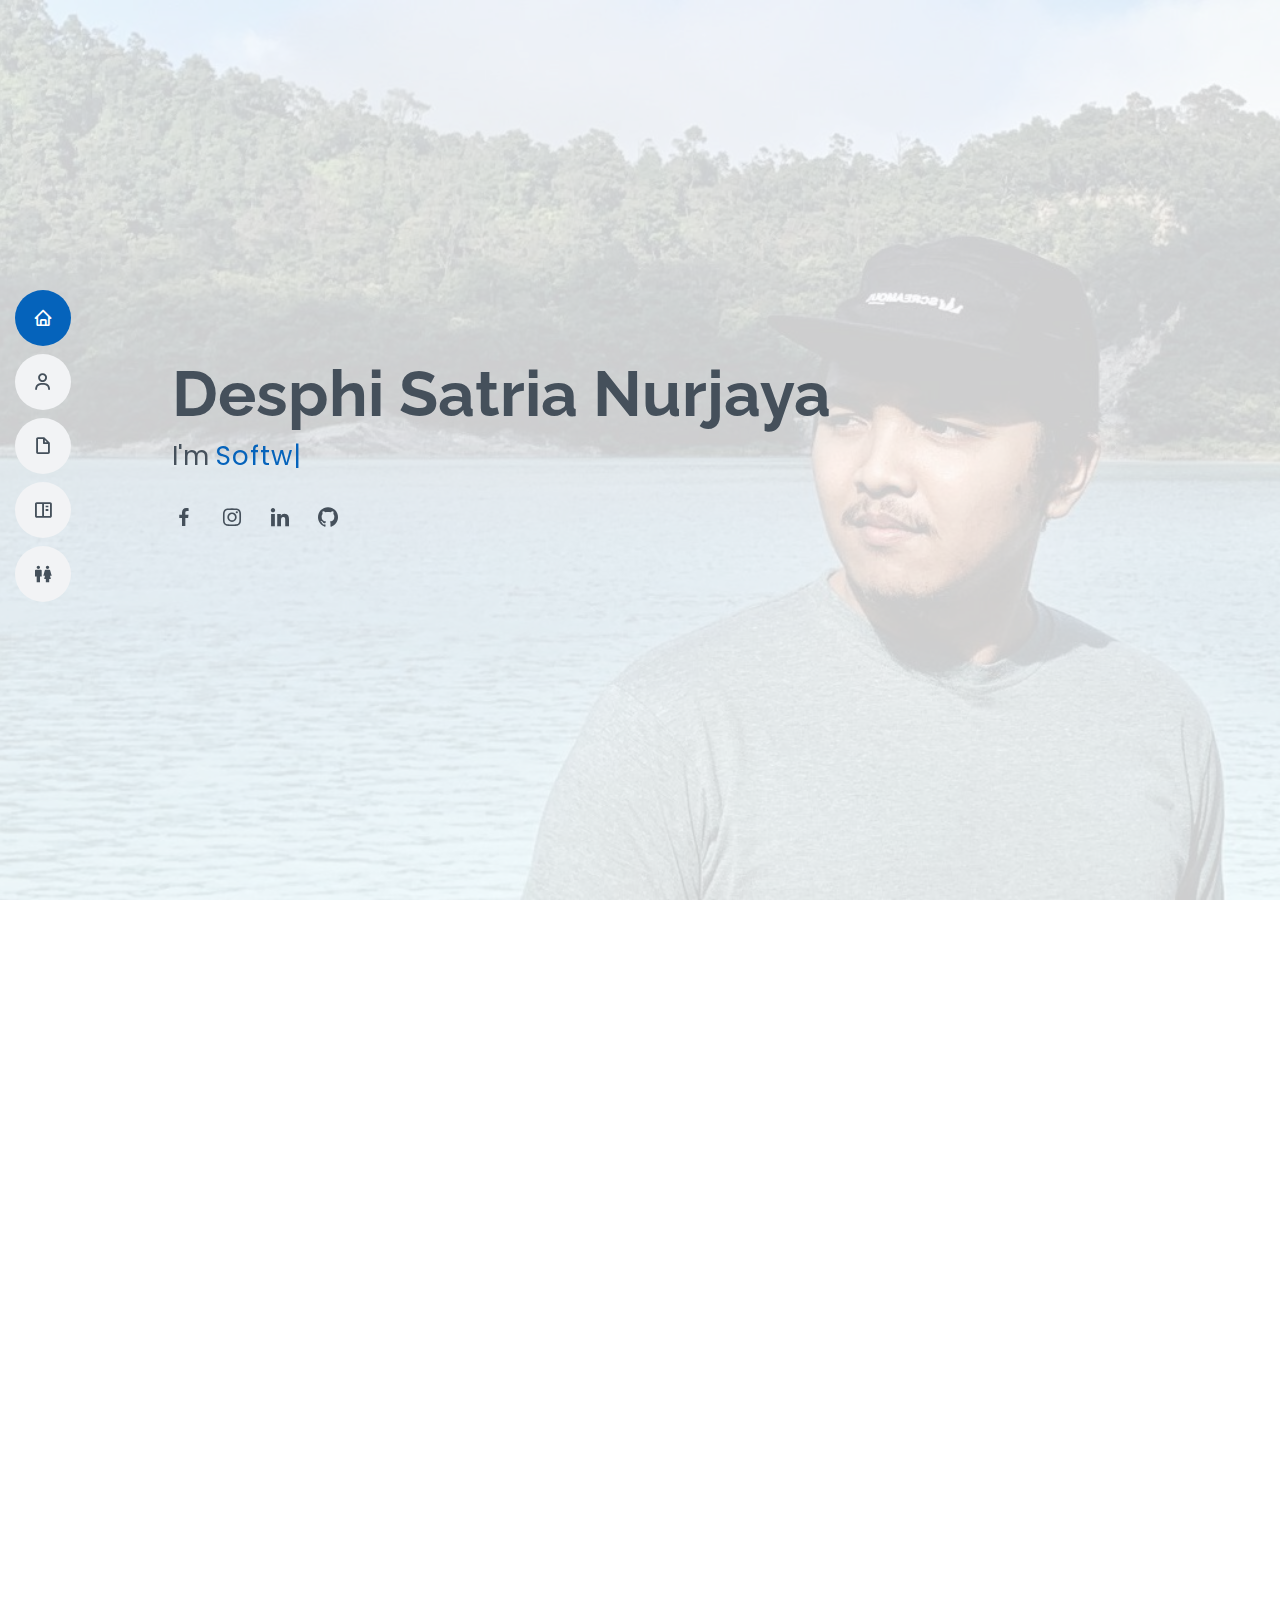
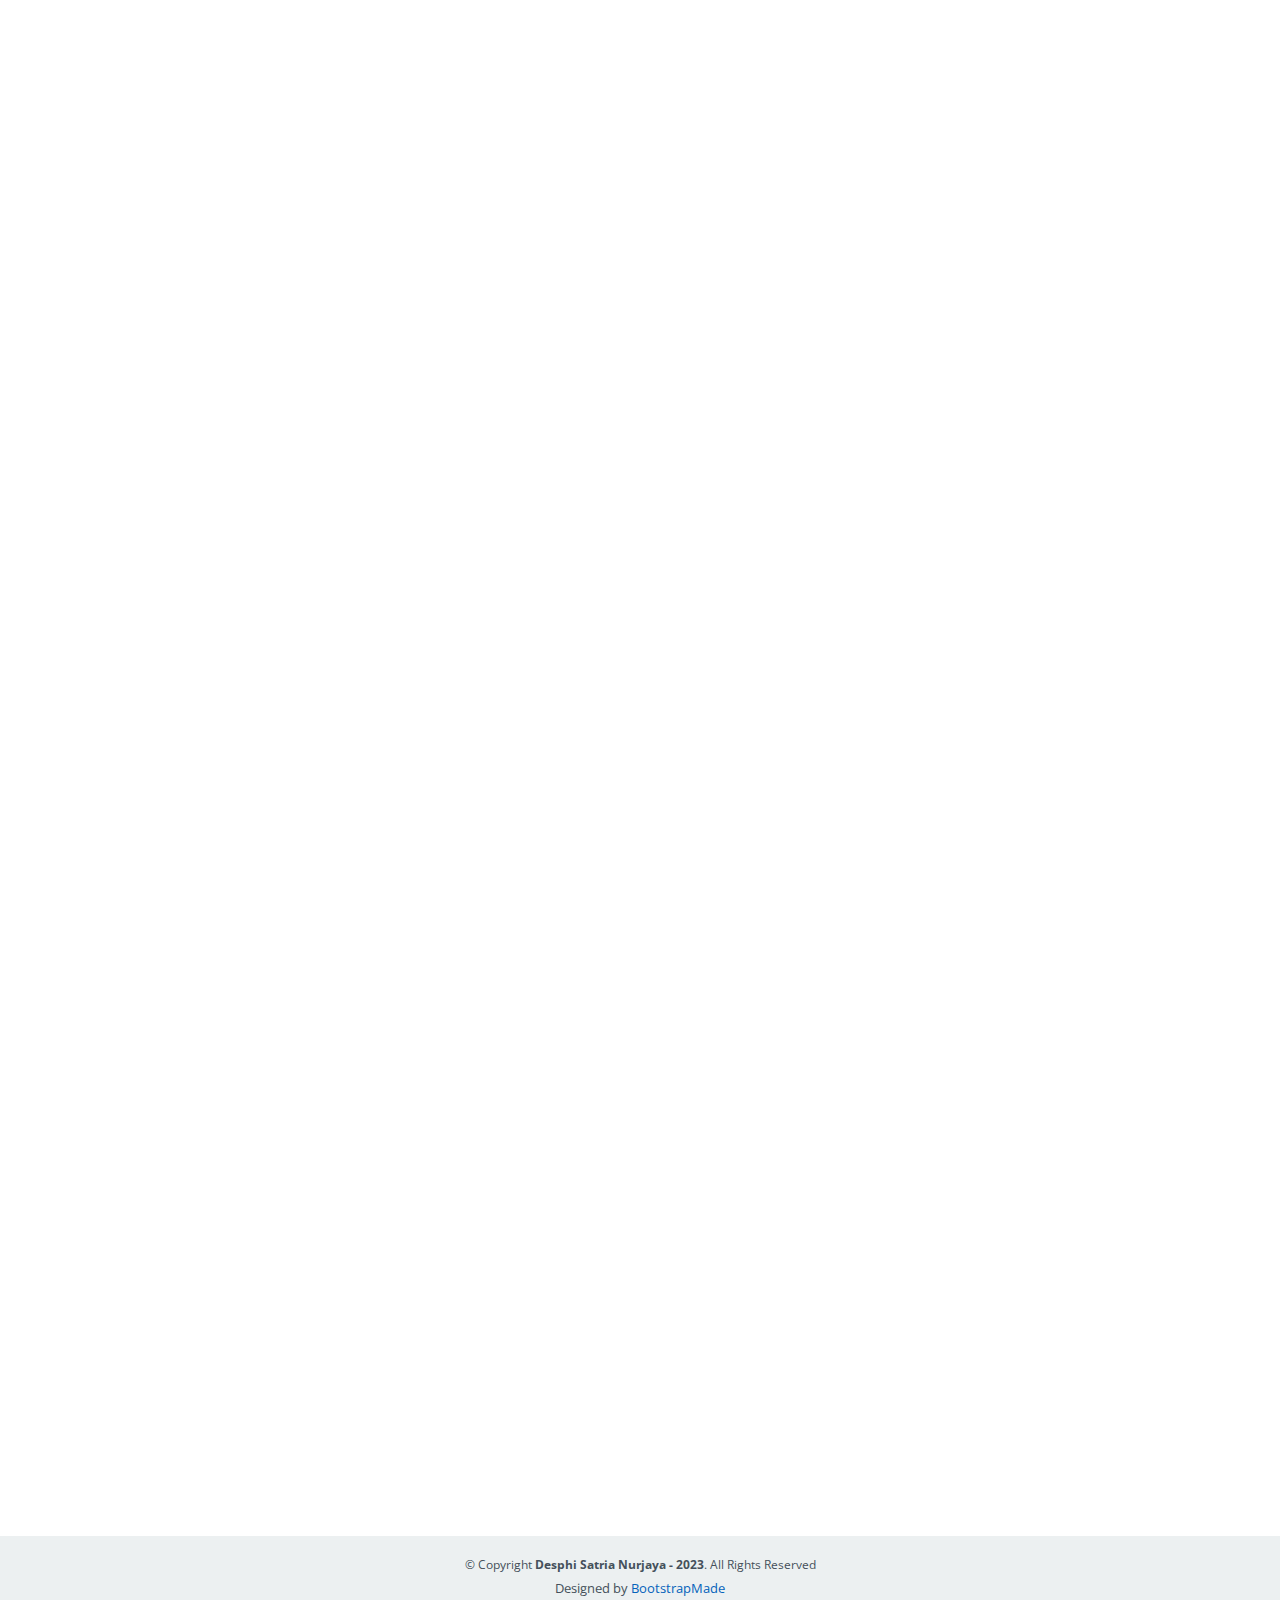
==== index.html @ 5996ecf5 "update portfolio" ====
<!DOCTYPE html>
<html lang="en">

<head>
  <meta charset="utf-8">
  <meta content="width=device-width, initial-scale=1.0" name="viewport">

  <title>Desphi's Resume & Portfolio</title>
  <meta content="" name="description">
  <meta content="" name="keywords">

  <!-- Favicons -->
  <link href="assets/img/favicon.png" rel="icon">
  <link href="assets/img/apple-touch-icon.png" rel="apple-touch-icon">

  <!-- Google Fonts -->
  <link href="https://fonts.googleapis.com/css?family=Open+Sans:300,300i,400,400i,600,600i,700,700i|Raleway:300,300i,400,400i,500,500i,600,600i,700,700i|Poppins:300,300i,400,400i,500,500i,600,600i,700,700i" rel="stylesheet">

  <!-- Vendor CSS Files -->
  <link href="assets/vendor/aos/aos.css" rel="stylesheet">
  <link href="assets/vendor/bootstrap/css/bootstrap.min.css" rel="stylesheet">
  <link href="assets/vendor/bootstrap-icons/bootstrap-icons.css" rel="stylesheet">
  <link href="assets/vendor/boxicons/css/boxicons.min.css" rel="stylesheet">
  <link href="assets/vendor/glightbox/css/glightbox.min.css" rel="stylesheet">
  <link href="assets/vendor/swiper/swiper-bundle.min.css" rel="stylesheet">

  <!-- Template Main CSS File -->
  <link href="assets/css/style.css" rel="stylesheet">

  <!-- =======================================================
  * Template Name: MyResume - v4.8.1
  * Template URL: https://bootstrapmade.com/free-html-bootstrap-template-my-resume/
  * Author: BootstrapMade.com
  * License: https://bootstrapmade.com/license/
  ======================================================== -->
</head>

<body>

  <!-- ======= Mobile nav toggle button ======= -->
  <!-- <button type="button" class="mobile-nav-toggle d-xl-none"><i class="bi bi-list mobile-nav-toggle"></i></button> -->
  <i class="bi bi-list mobile-nav-toggle d-xl-none"></i>
  <!-- ======= Header ======= -->
  <header id="header" class="d-flex flex-column justify-content-center">

    <nav id="navbar" class="navbar nav-menu">
      <ul>
        <li><a href="#hero" class="nav-link scrollto active"><i class="bx bx-home"></i> <span>Home</span></a></li>
        <li><a href="#about" class="nav-link scrollto"><i class="bx bx-user"></i> <span>About</span></a></li>
        <li><a href="#resume" class="nav-link scrollto"><i class="bx bx-file-blank"></i> <span>Resume</span></a></li>
        <li><a href="#portfolio" class="nav-link scrollto"><i class="bx bx-book-content"></i> <span>Portfolio</span></a></li>
        <li><a href="#testimonials" class="nav-link scrollto"><i class="bx bx-male-female"></i> <span>Recommendations</span></a></li>
      </ul>
    </nav><!-- .nav-menu -->

  </header><!-- End Header -->

  <!-- ======= Hero Section ======= -->
  <section id="hero" class="d-flex flex-column justify-content-center">
    <div class="container" data-aos="zoom-in" data-aos-delay="100">
      <h1>Desphi Satria Nurjaya</h1>
      <p>I'm <span class="typed" data-typed-items="Software Quality Assurance Engineer"></span></p>
      <div class="social-links">
        <a href="https://www.facebook.com/despi.satria/" class="facebook" target="_blank"><i class="bx bxl-facebook"></i></a>
        <a href="https://www.instagram.com/despisatria/" class="instagram" target="_blank"><i class="bx bxl-instagram"></i></a>
        <a href="https://www.linkedin.com/in/despisatria/" class="linkedin" target="_blank"><i class="bx bxl-linkedin"></i></a>
        <a href="https://www.github.com/despisatria/" class="github" target="_blank"><i class="bx bxl-github"></i></a>
      </div>
    </div>
  </section><!-- End Hero -->

  <main id="main">

    <!-- ======= About Section ======= -->
    <section id="about" class="about contact">
      <div class="container" data-aos="fade-up">
        <div class="section-title">
          <h2>About</h2>
        </div>

        <div class="row">
          <div class="col-lg-2">
            <img src="assets/img/profile-img.jpg" class="img-fluid" alt="">
          </div>
          <div class="col-lg-10 pt-4 pt-lg-0 content">
            <p>
              My 4+ years as a Software Quality Assurance Engineer in the Information Technology industry have equipped me with deep expertise in manual and automated testing across mobile (Android & iOS) and web platforms. 
              I also have expertise in API and Performance testing, and includes executing all relevant testing methodologies, such as SIT, UAT, smoke, sanity, and regression testing. 
              <br><br>  
              Adaptable and communicative, build rapport easily, and own tasks with initiative. Driven by continuous learning and a passion about Information and Technology, I'm always exploring new tech, especially in Software Quality Assurance, to deliver innovative solutions that improve efficiency and quality.
            </p>
              <!-- <div class="col-lg-3">
                <i class="bx bx-calendar"></i> 
                <h4>Born :</h4>
                <strong>Bandung, December 8 1996</strong>
              </div>
              <div class="col-lg-3">
                <i class="bx bx-map-pin"></i> <strong>MH.ABD.Rochman, Babakan Ciparay, Bandung</strong>
              </div>
              <div class="col-lg-3">
                <i class="bx bx-phone"></i> <strong>+62 838 2105 6935</strong>
              </div>
              <div class="col-lg-3">
                <i class="bx bx-envelope"></i> <strong>despi.satria@gmail.com</strong>
              </div> -->
            </div>
          </div>
          <div class="row">
            <div class="col-lg-3">
              <!-- <div class="info">
                <div class="email">
                  <i class="bi bi-calendar3"></i>
                  <h4>Birthday :</h4>
                  <p>8 December 1996</p>
                </div>
              </div> -->
            </div>
            <!-- <div class="col-lg-3">
              <div class="info">
                <div class="email">
                  <i class="bi bi-geo-alt"></i>
                  <h4>Address :</h4>
                  <p>Jl. MH.ABD.Rochman, Babakan Ciparay, Bandung 40225</p>
                </div>
              </div>
            </div> -->
            <div class="col-lg-3">
              <div class="info">
                <div class="phone">
                  <i class="bi bi-phone"></i>
                  <h4>Phone :</h4>
                  <a href="tel:6283821056935"><p>+62 838 2105 6935</p></a>
                </div>
              </div>
            </div>
            <div class="col-lg-3">
              <div class="info">
                <div class="phone">
                  <i class="bi bi-envelope"></i>
                  <h4>Email :</h4>
                  <a href="mailto: despi.satria@gmail.com"><p>despi.satria@gmail.com</p></a>
                </div>
              </div>
            </div>
        </div>
        

      </div>
    </section><!-- End About Section -->

    <!-- ======= Skills Section ======= -->
    <section id="facts" class="facts">
      <div class="container" data-aos="fade-up">

        <div class="section-title">
          <h2>Skills</h2>
          
        </div>

        <div class="row">
          <h4 class="text-center" style="color: #0563bb;">Industry knowledge :</h4>
          <div class="col-lg-5 offset-lg-1">
            <ul><h5>
              <li>Manual and Automation Testing</li>
              <li>API Testing</li>
              <li>Performance Testing</li>
              <li>SIT and UAT</li>
              <li>Smoke, Sanity, and Regression Testing</li>
              <li>Test Scenario</li>
            </ul></h5>
          </div>
          <div class="col-lg-4 offset-lg-1">
            <ul><h5>
              <li>Bug Tracking and Reporting</li>
              <li>Software Testing Life Cycle</li>
              <li>Agile Development</li>
              <li>Scrum Development</li>
              <li>User Experience</li>
            </ul></h5>
          </div>
        </div>
        <div class="row">
          <h4 class="text-center" style="color: #0563bb; margin-top: 50px;">Tools, Technology, and Programming :</h4>
          <div class="col-lg-4 offset-lg-1">
            <ul><h5>
              <li>Katalon Studio</li>
              <li>Appium</li>
              <li>Selenium</li>
              <li>Cypress</li>
              <li>Charles Proxy</li>
            </ul></h5>
          </div>
          <div class="col-lg-3">
            <ul><h5>
              <li>GIT</li>
              <li>Jira</li>
              <li>Trello</li>
              <li>CODA</li>
              <li>HTML & CSS</li>
            </ul></h5>
          </div>
          <div class="col-lg-3 offset-lg-1">
            <ul><h5>
              <li>Java</li>
              <li>Groovy</li>
              <li>Javascript</li>
              <li>Python</li>
            </ul></h5>
          </div>
        </div>

      </div>
    </section><!-- End Skills Section -->

    <!-- ======= Resume Section ======= -->
    <section id="resume" class="resume">
      <div class="container" data-aos="fade-up">

        <div class="section-title">
          <h2>Resume</h2>
        </div>

        <div class="row">
          <div class="col-lg-6">
            <h3 class="resume-title">Professional Experience</h3>
            <div class="resume-item">
              <h4>Software Quality Assurance Engineer</h4>
              <p><em>Telkom Indonesia - (Fulltime)</em></p>
              <h5>September 2021 - December 2023</h5>
              <p><em>
                Assigned at Agree Tribe especially at Agree Field Assistant, Agree Mart, and Agree Ecosystem as a QA Engineer. 
                Agree is the digital product of Telkom Indonesia that connects all stakeholders that have a role in the Agriculture sectors, including Agriculture, Fisheries, and Farms, into the digital ecosystem integrated through a digital platform.
              </em></p>
              <ul>
                <li>Working in Agile/Scrum development process.</li>
                <li>Working with Product Team, reviewing requirements based on Design, understanding the specifications from design, and providing feedback.</li>
                <li>Create detailed, comprehensive, and well-structured test scenario using Spreadsheet and CODA.</li>
                <li>Design, develop and execute automation scripts using Katalon Studio.</li>
                <li>Perform API testing using Postman.</li>
                <li>Perform Load Testing using JMeter.</li>
                <li>Identify, record, document thoroughly, and track bugs using Jira.</li>
                <li>Perform thorough regression testing when bugs are resolved and also perform sanity test or smoke test after released to production.</li>
                <li>Working with a cross-functional team, if there are reports of bugs from users, also help them demo the apps to users.</li>
              </ul>
            </div>
            <div class="resume-item">
              <h4>Software Quality Assurance Engineer</h4>
              <p><em>Finansialku - (Fulltime)</em></p>
              <h5>January 2020 - September 2021</h5>
              <p><em>
                Finansialku is a financial application that helps in managing and making financial planning, so that you can control your finances and achieve your financial goals.
              </em></p>
              <ul>
                <li>Developing software testing life cycle in Finansialku.</li>
                <li>Review requirements based on UI Design, understand the specifications from design and provide feedback.</li>
                <li>Analyze the flow of new features to identify system requirements with UI/UX team.</li>
                <li>Create, update, and maintain Test Scenarios based on requirements to ensure reliable product delivery through Spreadsheet.</li>
                <li>Perform regression test when bugs are resolved, and also perform sanity test or smoke test after released to production.</li>
                <li>Design, develop, and execute automation scripts using Katalon Studio on Android and Website platforms.</li>
                <li>Perform API Testing using Postman.</li>
                <li>Identify, record, document, and track bugs through CODA and Gitlab.</li>
                <li>Working with a cross-functional team, if there are reports of bugs from users.</li>
                <li>Technical Support for users. Assist and receive feedback from users about problems using the app or bug reports from them.</li>
              </ul>
            </div>
            <div class="resume-item">
              <h4>Software Quality Assurance Tester</h4>
              <p><em>Variable Indonesia - (Parttime)</em></p>
              <h5>March 2019 - January 2020</h5>
              <p><em>
                Based on Dicicilaja.com project by Adira Dicicilaja.com is a multipurpose financing application. Serving financing transactions with attractive service products from trusted partners from all over Indonesia.
              </em></p>
              <ul>
                <li>Create, update, and maintain Test Scenarios using Spreadsheet.</li>
                <li>Testing the Application (Android and Website platform).</li>
                <li>Look for bugs/errors in the Application and document it using Spreadsheet.</li>
                <li>Project Manager Assistant and Freelance Manager.</li>
              </ul>
            </div>
          </div>  
          <div class="col-lg-6">
            <h3 class="resume-title">Education</h3>
            <div class="resume-item">
              <h4>Computer Science Education (S.Pd.)</h4>
              <p><em>Universitas Pendidikan Indonesia (gpa: 3.66)</em></p>
              <h5>2015 - 2019</h5>
            </div>
            <div class="resume-item">
              <h4>Computer and Network Engineering</h4>
              <p><em>SMKN 4 Bandung</em></p>
              <h5>2012 - 2015</h5>
            </div>
            <h3 class="resume-title">Personal Projects</h3>
            <div class="resume-item">
              <h4>Software Quality Assurance Mentor</h4>
              <p><em>Eduwork</em></p>
              <h5>March 2022 - Present</h5>
              <p><em>
                Eduwork is an e-learning platform that helps students get jobs by being mentored by experienced industry mentors.
              </em></p>
              <p>Teaching and mentoring 11 students to become confident Software Quality Assurance professionals through impactful teaching and hands-on practice in manual testing, automated testing, API testing, and performance testing.</p>
            </div>
            <div class="resume-item">
              <h4>Software Quality Assurance Tester</h4>
              <p><em>The Bro Project</em></p>
              <h5>July 2022 - December 2022</h5>
              <p><em>Bro App is a private digital wallet service that can only be used by employees of a specific company.</em></p>
              <p>Manual Testing for <b>Android and iOS platforms</b>. Starting from creating a Test Scenario for testing the application and look for bugs/errors in the application and document it. Also perform API Testing.</p>
              <hr>
              <p><em>HCIS Project</em></p>
              <h5>July 2022 - September 2022</h5>
              <p><em>HCIS (Human Cappital Information System) is an integrated application to support the implementation of Human Capital Divisioin alignment in the organization/company.</em></p>
              <p>Manual Testing for <b>Website platforms</b>. Starting from creating a Test Scenario for testing the application and look for bugs/errors in the application and document it. Also perform API Testing.</p>
              <hr>
              <p><em>Flona Project</em></p>
              <h5>January 2022 - March 2022</h5>
              <p><em>Flona is ecommerce for fauna (Houseplant)</em></p>
              <p>Manual Testing for <b>Website platforms</b>. Starting from creating a Test Scenario for testing the application and look for bugs/errors in the application and document it. Also perform API Testing.</p>
              <hr>
              <p><em>My First Step BJB Project</em></p>
              <h5>November 2020 - January 2021</h5>
              <p><em>My First Step BJB is an application used by newcomers to make it easier to live and understand the work environment and culture during the probation period.</em></p>
              <p>Manual Testing for <b>Android, iOS, and Website platforms</b>. Starting from creating a Test Scenario for testing the application and look for bugs/errors in the application and document it. Also perform API Testing.</p>
              <hr>
              <p><em>Daikin EStore Project</em></p>
              <h5>March 2020 - August 2020</h5>
              <p><em>Daikin EStore is an application that provides easy access for Daikin Dealers and Service Partners</em></p>
              <p>Manual Testing for <b>Android and Website platforms</b>. Starting from creating a Test Scenario for testing the application and look for bugs/errors in the application and document it.</p>
            </div>
          </div>
        </div>

      </div>
    </section><!-- End Resume Section -->

    <!-- ======= Portfolio Section ======= -->
    <section id="portfolio" class="portfolio section-bg">
      <div class="container" data-aos="fade-up">

        <div class="section-title">
          <h2>Portfolio</h2>
          <p><em>
            <h3><a href="https://drive.google.com/file/d/1BSJR8DB2kBSY8unfFCp19pFWzvKOG997/view?usp=sharing" target="_blank">Click here</a> to view portfolio details</h3>
          </em></p>
         
        </div>

        <div class="row">
          <div class="col-lg-12 d-flex justify-content-center" data-aos="fade-up" data-aos-delay="100">
            <ul id="portfolio-flters">
              <li data-filter="*" class="filter-active">All</li>
              <li data-filter=".filter-agreemart">Agree Mart</li>
              <li data-filter=".filter-agreee-cosystem">Agree Ecosystem</li>
              <li data-filter=".filter-agree-fieldassistant">Agree Field Assistant</li>
              <li data-filter=".filter-mfs-bjb">MFS BJB</li>
              <li data-filter=".filter-daikin-accessories">Daikin Accessories</li>
              <li data-filter=".filter-finansialku">Finansialku.com</li>
              <li data-filter=".filter-dicicilaja">Dicicilaja.com</li>
            </ul>
          </div>
        </div>

        <div class="row portfolio-container" data-aos="fade-up" data-aos-delay="200">

          <div class="col-lg-4 col-md-6 portfolio-item filter-agreemart">
            <div class="portfolio-wrap">
              <img src="assets/img/portfolio/agreemart.jpg" class="img-fluid" alt="">
              <div class="portfolio-info">
                <h4>Agree Mart</h4>
                <p>Mobile App</p>
                <div class="portfolio-links">
                  <a href="assets/img/portfolio/agreemart.jpg" data-gallery="portfolioGallery" class="portfolio-lightbox" title="Agree Mart"><i class="bx bx-plus"></i></a>
                  <a href="details-agreemart.html" class="portfolio-details-lightbox" data-glightbox="type: external" title="Portfolio Details"><i class="bx bx-link"></i></a>
                </div>
              </div>
            </div>
          </div>

          <div class="col-lg-4 col-md-6 portfolio-item filter-agreee-cosystem">
            <div class="portfolio-wrap">
              <img src="assets/img/portfolio/agree-ecosystem.jpg" class="img-fluid" alt="">
              <div class="portfolio-info">
                <h4>Agree Ecosystem</h4>
                <p>Mobile App</p>
                <div class="portfolio-links">
                  <a href="assets/img/portfolio/agree-ecosystem.jpg" data-gallery="portfolioGallery" class="portfolio-lightbox" title="Agree Ecosystem"><i class="bx bx-plus"></i></a>
                  <a href="details-agree-ecosystem.html" class="portfolio-details-lightbox" data-glightbox="type: external" title="Portfolio Details"><i class="bx bx-link"></i></a>
                </div>
              </div>
            </div>
          </div>

          <div class="col-lg-4 col-md-6 portfolio-item filter-agree-fieldassistant">
            <div class="portfolio-wrap">
              <img src="assets/img/portfolio/agree-fieldassistant.jpg" class="img-fluid" alt="">
              <div class="portfolio-info">
                <h4>Agree Field Assistant</h4>
                <p>Mobile App</p>
                <div class="portfolio-links">
                  <a href="assets/img/portfolio/agree-fieldassistant.jpg" data-gallery="portfolioGallery" class="portfolio-lightbox" title="Agree Field Assistant"><i class="bx bx-plus"></i></a>
                  <a href="details-agree-fieldassistant.html" class="portfolio-details-lightbox" data-glightbox="type: external" title="Portfolio Details"><i class="bx bx-link"></i></a>
                </div>
              </div>
            </div>
          </div>

          <div class="col-lg-4 col-md-6 portfolio-item filter-mfs-bjb">
            <div class="portfolio-wrap">
              <img src="assets/img/portfolio/mfs-bjb.jpg" class="img-fluid" alt="">
              <div class="portfolio-info">
                <h4>MFS BJB</h4>
                <p>Mobile App</p>
                <div class="portfolio-links">
                  <a href="assets/img/portfolio/mfs-bjb.jpg" data-gallery="portfolioGallery" class="portfolio-lightbox" title="MFS BJB Mobile"><i class="bx bx-plus"></i></a>
                  <a href="details-mfs-bjb.html" class="portfolio-details-lightbox" data-glightbox="type: external" title="Portfolio Details"><i class="bx bx-link"></i></a>
                </div>
              </div>
            </div>
          </div>

          <div class="col-lg-4 col-md-6 portfolio-item filter-mfs-bjb">
            <div class="portfolio-wrap">
              <img src="assets/img/portfolio/mfs-bjb-web.jpg" class="img-fluid" alt="">
              <div class="portfolio-info">
                <h4>MFS BJB</h4>
                <p>Website App</p>
                <div class="portfolio-links">
                  <a href="assets/img/portfolio/mfs-bjb-web.jpg" data-gallery="portfolioGallery" class="portfolio-lightbox" title="MFS BJB Website"><i class="bx bx-plus"></i></a>
                  <a href="details-mfs-bjb.html" class="portfolio-details-lightbox" data-glightbox="type: external" title="Portfolio Details"><i class="bx bx-link"></i></a>
                </div>
              </div>
            </div>
          </div>

          <div class="col-lg-4 col-md-6 portfolio-item filter-daikin-accessories">
            <div class="portfolio-wrap">
              <img src="assets/img/portfolio/daikin.jpg" class="img-fluid" alt="">
              <div class="portfolio-info">
                <h4>Daikin Accessories</h4>
                <p>Mobile App</p>
                <div class="portfolio-links">
                  <a href="assets/img/portfolio/daikin.jpg" data-gallery="portfolioGallery" class="portfolio-lightbox" title="Daikin Accessories Mobile"><i class="bx bx-plus"></i></a>
                  <a href="details-daikin.html" class="portfolio-details-lightbox" data-glightbox="type: external" title="Portfolio Details"><i class="bx bx-link"></i></a>
                </div>
              </div>
            </div>
          </div>

          <div class="col-lg-4 col-md-6 portfolio-item filter-daikin-accessories">
            <div class="portfolio-wrap">
              <img src="assets/img/portfolio/daikin-web.jpg" class="img-fluid" alt="">
              <div class="portfolio-info">
                <h4>Daikin Accessories</h4>
                <p>Website App</p>
                <div class="portfolio-links">
                  <a href="assets/img/portfolio/daikin-web.jpg" data-gallery="portfolioGallery" class="portfolio-lightbox" title="Daikin Accessories Website"><i class="bx bx-plus"></i></a>
                  <a href="details-daikin.html" class="portfolio-details-lightbox" data-glightbox="type: external" title="Portfolio Details"><i class="bx bx-link"></i></a>
                </div>
              </div>
            </div>
          </div>

          <div class="col-lg-4 col-md-6 portfolio-item filter-finansialku">
            <div class="portfolio-wrap">
              <img src="assets/img/portfolio/finansialku.jpg" class="img-fluid" alt="">
              <div class="portfolio-info">
                <h4>Finansialku.com</h4>
                <p>Mobile App</p>
                <div class="portfolio-links">
                  <a href="assets/img/portfolio/finansialku.jpg" data-gallery="portfolioGallery" class="portfolio-lightbox" title="Finansialku.com Mobile"><i class="bx bx-plus"></i></a>
                  <a href="details-finansialku.html" class="portfolio-details-lightbox" data-glightbox="type: external" title="Portfolio Details"><i class="bx bx-link"></i></a>
                </div>
              </div>
            </div>
          </div>

          <div class="col-lg-4 col-md-6 portfolio-item filter-finansialku">
            <div class="portfolio-wrap">
              <img src="assets/img/portfolio/finansialku-web.jpg" class="img-fluid" alt="">
              <div class="portfolio-info">
                <h4>Finansialku.com</h4>
                <p>Website App</p>
                <div class="portfolio-links">
                  <a href="assets/img/portfolio/finansialku-web.jpg" data-gallery="portfolioGallery" class="portfolio-lightbox" title="Finansialku.com Website"><i class="bx bx-plus"></i></a>
                  <a href="details-finansialku.html" class="portfolio-details-lightbox" data-glightbox="type: external" title="Portfolio Details"><i class="bx bx-link"></i></a>
                </div>
              </div>
            </div>
          </div>

          <div class="col-lg-4 col-md-6 portfolio-item filter-dicicilaja">
            <div class="portfolio-wrap">
              <img src="assets/img/portfolio/dicicilaja.jpg" class="img-fluid" alt="">
              <div class="portfolio-info">
                <h4>Dicicilaja.com</h4>
                <p>Mobile App</p>
                <div class="portfolio-links">
                  <a href="assets/img/portfolio/dicicilaja.jpg" data-gallery="portfolioGallery" class="portfolio-lightbox" title="Dicicilaja.com Mobile"><i class="bx bx-plus"></i></a>
                  <a href="details-dicicilaja.html" class="portfolio-details-lightbox" data-glightbox="type: external" title="Portfolio Details"><i class="bx bx-link"></i></a>
                </div>
              </div>
            </div>
          </div>

          <div class="col-lg-4 col-md-6 portfolio-item filter-dicicilaja">
            <div class="portfolio-wrap">
              <img src="assets/img/portfolio/dicicilaja-web.jpg" class="img-fluid" alt="">
              <div class="portfolio-info">
                <h4>Dicicilaja.com</h4>
                <p>Website App</p>
                <div class="portfolio-links">
                  <a href="assets/img/portfolio/dicicilaja-web.jpg" data-gallery="portfolioGallery" class="portfolio-lightbox" title="Dicicilaja.com Website"><i class="bx bx-plus"></i></a>
                  <a href="details-dicicilaja.html" class="portfolio-details-lightbox" data-glightbox="type: external" title="Portfolio Details"><i class="bx bx-link"></i></a>
                </div>
              </div>
            </div>
          </div>

        </div>
      </div>
    </section><!-- End Portfolio Section -->
    <!-- ======= Testimonials Section ======= -->
    <section id="testimonials" class="testimonials section-bg">
      <div class="container" data-aos="fade-up">

        <div class="section-title">
          <h2>Recommendations</h2>
        </div>

        <div class="testimonials-slider swiper" data-aos="fade-up" data-aos-delay="100">
          <div class="swiper-wrapper">
            <div class="swiper-slide">
              <div class="testimonial-item">
                <img src="assets/img/testimonials/testimonials-5.jpeg" class="testimonial-img" alt="">
                <h3>Rahman Abdul Razak</h3>
                <h4>UX Designer</h4>
                <p>
                  <i class="bx bxs-quote-alt-left quote-icon-left"></i>
                  As a UX Designer, I can't emphasize enough how crucial Desphi's role as a QA Engineer is in our collaborative projects. <br> Desphi's meticulous attention to detail, unwavering commitment to quality, and remarkable technical capabilities have been an absolute game-changer for our team. Desphi, you are not just a QA Engineer; you are the guardian of quality who ensures that every user interaction is flawless. Your ability to spot even the tiniest imperfections, your thorough test planning, and your expertise in automation and manual testing make you an invaluable asset to our team. Thank you, Desphi, for your exceptional skills and tireless commitment to quality. Your partnership has been a cornerstone of our success, and I'm eager to continue our collaborative journey together
                  <i class="bx bxs-quote-alt-right quote-icon-right"></i>
                </p>
              </div>
            </div><!-- End testimonial item -->

            <div class="swiper-slide">
              <div class="testimonial-item">
                <img src="assets/img/testimonials/testimonials-6.jpeg" class="testimonial-img" alt="">
                <h3>Sang Made Naufal</h3>
                <h4>Digital Product Manager</h4>
                <p>
                  <i class="bx bxs-quote-alt-left quote-icon-left"></i>
                  I know Desphi so well. I usually call him Kang Desphi (Kang = Brother in sundanese). We have been working for around 2,5 years. He is so detail, a great friendly reminder for the team. Also not afraid to always face the new challenge in product. Also a hardworker, because he will work through nights and weekends if he asked to. Whoever work with Kang Desphi, will be one of the luckiest team because he will find bugs, defects, or any frauds that anyone else might not find. I wish you all the best, Kang Desphi. Love you, Brother. ❤️
                  <i class="bx bxs-quote-alt-right quote-icon-right"></i>
                </p>
              </div>
            </div><!-- End testimonial item -->
            <div class="swiper-slide">
              <div class="testimonial-item">
                <img src="assets/img/testimonials/testimonials-3.jpg" class="testimonial-img" alt="">
                <h3>Joseph Sanjaya</h3>
                <h4>Software Engineer (Android)</h4>
                <p>
                  <i class="bx bxs-quote-alt-left quote-icon-left"></i>
                  He understands the software code deficiencies. He understands testing software and how to improve its efficiency. He could place software under severe stress to test its mettle. Desphi's creativity is his top trait. Desphi has an enterprising thought process and personality that is continually thinking out-of-the-box.
                  <i class="bx bxs-quote-alt-right quote-icon-right"></i>
                </p>
              </div>
            </div><!-- End testimonial item -->
            <div class="swiper-slide">
              <div class="testimonial-item">
                <img src="assets/img/testimonials/testimonials-1.jpg" class="testimonial-img" alt="">
                <h3>Rizky Destian</h3>
                <h4>UI Designer</h4>
                <p>
                  <i class="bx bxs-quote-alt-left quote-icon-left"></i>
                  Desphi is a professional and great QA Engineer, I've collaborated with him for almost a year. He's a good analyst problem and enterprising thought process. I'm happy to discuss with him about user experience.
                  <i class="bx bxs-quote-alt-right quote-icon-right"></i>
                </p>
              </div>
            </div><!-- End testimonial item -->
            <div class="swiper-slide">
              <div class="testimonial-item">
                <img src="assets/img/testimonials/testimonials-4.jpeg" class="testimonial-img" alt="">
                <h3>Ariya Agustian Riyadhi</h3>
                <h4>Full Stack Developer</h4>
                <p>
                  <i class="bx bxs-quote-alt-left quote-icon-left"></i>
                  Desphi has a strong understanding of testing methodologies and is skilled at designing and executing test cases. He also have excellent communication skills and are a valuable member of any team. In particular, Desphi played a key role in finding and fixing a particularly tricky bug that had been plaguing our project for weeks. I highly recommend Desphi as a QA engineer – he is reliable, competent, and always a pleasure to work with.
                  <i class="bx bxs-quote-alt-right quote-icon-right"></i>
                </p>
              </div>
            </div><!-- End testimonial item -->
            <div class="swiper-slide">
              <div class="testimonial-item">
                <img src="assets/img/testimonials/testimonials-2.jpg" class="testimonial-img" alt="">
                <h3>Indra Prasetya</h3>
                <h4>Backend Engineer</h4>
                <p>
                  <i class="bx bxs-quote-alt-left quote-icon-left"></i>
                  He's good QA Engineer and analyst problem.
                  <i class="bx bxs-quote-alt-right quote-icon-right"></i>
                </p>
              </div>
            </div><!-- End testimonial item -->

            
          </div>
          <div class="swiper-pagination"></div>
        </div>

      </div>
    </section><!-- End Testimonials Section -->
  </main><!-- End #main -->

  <!-- ======= Footer ======= -->
  <footer id="footer">
    <div class="container">
      <!-- <h3>Brandon Johnson</h3>
      <p>Et aut eum quis fuga eos sunt ipsa nihil. Labore corporis magni eligendi fuga maxime saepe commodi placeat.</p>
      <div class="social-links">
        <a href="#" class="facebook"><i class="bx bxl-facebook"></i></a>
        <a href="#" class="instagram"><i class="bx bxl-instagram"></i></a>
        <a href="#" class="google-plus"><i class="bx bxl-skype"></i></a>
        <a href="#" class="linkedin"><i class="bx bxl-linkedin"></i></a>
      </div> -->
      <div class="copyright">
        &copy; Copyright <strong><span>Desphi Satria Nurjaya - 2023</span></strong>. All Rights Reserved
      </div>
      <div class="credits">
        <!-- All the links in the footer should remain intact. -->
        <!-- You can delete the links only if you purchased the pro version. -->
        <!-- Licensing information: [license-url] -->
        <!-- Purchase the pro version with working PHP/AJAX contact form: https://bootstrapmade.com/free-html-bootstrap-template-my-resume/ -->
        Designed by <a href="https://bootstrapmade.com/" target="_blank">BootstrapMade</a>
      </div>
    </div>
  </footer><!-- End Footer -->

  <div id="preloader"></div>
  <a href="#" class="back-to-top d-flex align-items-center justify-content-center"><i class="bi bi-arrow-up-short"></i></a>

  <!-- Vendor JS Files -->
  <script src="assets/vendor/purecounter/purecounter_vanilla.js"></script>
  <script src="assets/vendor/aos/aos.js"></script>
  <script src="assets/vendor/bootstrap/js/bootstrap.bundle.min.js"></script>
  <script src="assets/vendor/glightbox/js/glightbox.min.js"></script>
  <script src="assets/vendor/isotope-layout/isotope.pkgd.min.js"></script>
  <script src="assets/vendor/swiper/swiper-bundle.min.js"></script>
  <script src="assets/vendor/typed.js/typed.min.js"></script>
  <script src="assets/vendor/waypoints/noframework.waypoints.js"></script>
  <script src="assets/vendor/php-email-form/validate.js"></script>

  <!-- Template Main JS File -->
  <script src="assets/js/main.js"></script>

</body>

</html>
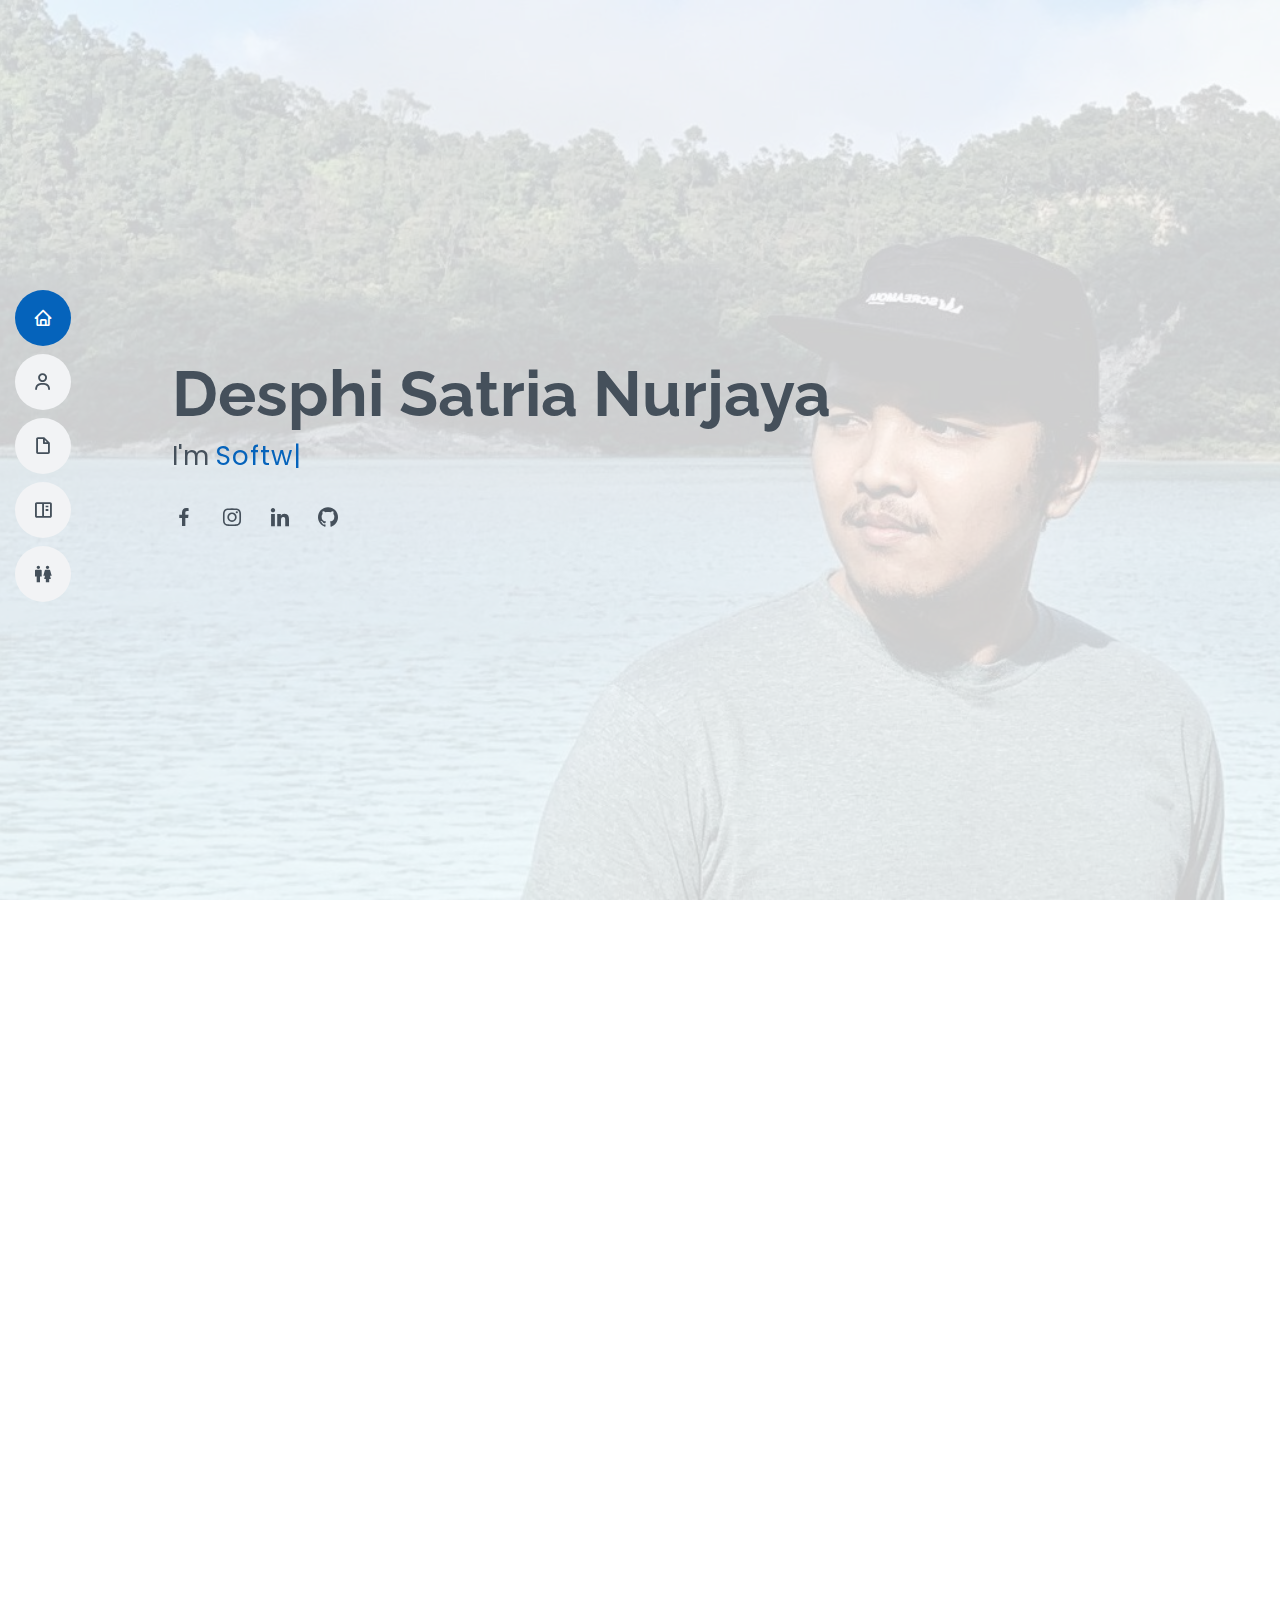
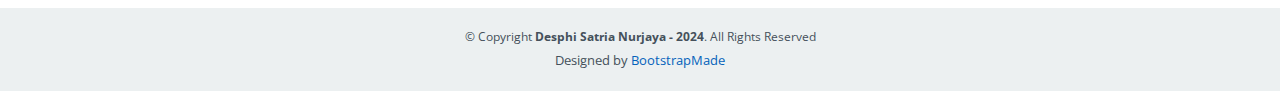
==== commit 758d5485: "reupload project" ====
--- a/index.html
+++ b/index.html
@@ -8,6 +8,10 @@
   <title>Desphi's Resume & Portfolio</title>
   <meta content="" name="description">
   <meta content="" name="keywords">
+
+  <meta property="og:title" content="Desphi's Resume and Portfolio">
+  <meta property="og:description" content="My 4+ years as a Software Quality Assurance Engineer in the Information Technology industry have equipped me with deep expertise in manual and automated testing across mobile (Android & iOS) and web platforms. I also have expertise in API and Performance testing, and includes executing all relevant testing methodologies, such as SIT, UAT, smoke, sanity, and regression testing.">
+  <meta property="og:image" content="assets/img/profile-img.jpg">
 
   <!-- Favicons -->
   <link href="assets/img/favicon.png" rel="icon">
@@ -340,7 +344,7 @@
         <div class="section-title">
           <h2>Portfolio</h2>
           <p><em>
-            <h3><a href="https://drive.google.com/file/d/1BSJR8DB2kBSY8unfFCp19pFWzvKOG997/view?usp=sharing" target="_blank">Click here</a> to view portfolio details</h3>
+            <h3><a href="https://drive.google.com/file/d/1lv7_yPN_jiHLDruNyYYyrJpcp-5WpaWV/view?usp=sharing" target="_blank">Click here</a> to view portfolio details</h3>
           </em></p>
          
         </div>
@@ -529,6 +533,47 @@
 
         <div class="testimonials-slider swiper" data-aos="fade-up" data-aos-delay="100">
           <div class="swiper-wrapper">
+            
+            <div class="swiper-slide">
+              <div class="testimonial-item">
+                <img src="assets/img/testimonials/testimonials-7.jpeg" class="testimonial-img" alt="">
+                <h3>Erna Novia Safitri</h3>
+                <h4>QA Engineer</h4>
+                <p>
+                  <i class="bx bxs-quote-alt-left quote-icon-left"></i>
+                  I very recommend Satria as a professional quality assurance. I worked with him for about 2 years, he was very detailed and critical. He is the best partner, friend and mentor. I am sure Satria will contribute optimally to a team. Good luck, Satria, thank you for the extraordinary experience as a partner at Agree
+                  <i class="bx bxs-quote-alt-right quote-icon-right"></i>
+                </p>
+              </div>
+            </div><!-- End testimonial item -->
+
+            <div class="swiper-slide">
+              <div class="testimonial-item">
+                <img src="assets/img/testimonials/testimonials-8.jpeg" class="testimonial-img" alt="">
+                <h3>Irfan Nurdian Salman</h3>
+                <h4>Digital Product Manager</h4>
+                <p>
+                  <i class="bx bxs-quote-alt-left quote-icon-left"></i>
+                  Desphi has been an invaluable member of our team as a meticulous and dedicated Quality Assurance professional. He attention to detail, perseverance, and thorough documentation have significantly contributed to the overall quality of our projects. Desphi excels in automation testing, showcasing her technical proficiency and efficiency. He commitment to delivering high-quality work is commendable, and I highly recommend Desphi for his exceptional skills and contributions to any QA role. He is an asset to any team, and his expertise ensures the successful delivery of reliable and top-notch software products.
+                  <i class="bx bxs-quote-alt-right quote-icon-right"></i>
+                </p>
+              </div>
+            </div><!-- End testimonial item -->
+
+            <div class="swiper-slide">
+              <div class="testimonial-item">
+                <img src="assets/img/testimonials/testimonials-9.jpeg" class="testimonial-img" alt="">
+                <h3>Muhamad Gibran Augusthiko</h3>
+                <h4>UI Designer</h4>
+                <p>
+                  <i class="bx bxs-quote-alt-left quote-icon-left"></i>
+                  As a UI designer, my collaboration with Desphi in the realm of Quality Assurance has been nothing short of exceptional. Desphi brings an amazing attention to detail to every project, ensuring that the design not only meets but exceeds the highest standards. His diligence in the Quality Assurance role has been instrumental in ensuring that the design flows seamlessly and aligns perfectly with the feasibility requirements of the developer team.
+                 <br><br>Desphi is not only a diligent person in his professional capacity but also a pleasure to work with. I have been very happy working alongside him, appreciating not only his professional competence but also his pleasant demeanor, both within and outside of the workplace. His positive attitude and attention to detail make him an outstanding professional in the field, and I wholeheartedly recommend Desphi for any role that values a combination of design expertise, Quality Assurance proficiency, and a personable, collaborative approach.     
+                  <i class="bx bxs-quote-alt-right quote-icon-right"></i>
+                </p>
+              </div>
+            </div><!-- End testimonial item -->
+            
             <div class="swiper-slide">
               <div class="testimonial-item">
                 <img src="assets/img/testimonials/testimonials-5.jpeg" class="testimonial-img" alt="">
@@ -624,7 +669,7 @@
         <a href="#" class="linkedin"><i class="bx bxl-linkedin"></i></a>
       </div> -->
       <div class="copyright">
-        &copy; Copyright <strong><span>Desphi Satria Nurjaya - 2023</span></strong>. All Rights Reserved
+        &copy; Copyright <strong><span>Desphi Satria Nurjaya - 2024</span></strong>. All Rights Reserved
       </div>
       <div class="credits">
         <!-- All the links in the footer should remain intact. -->
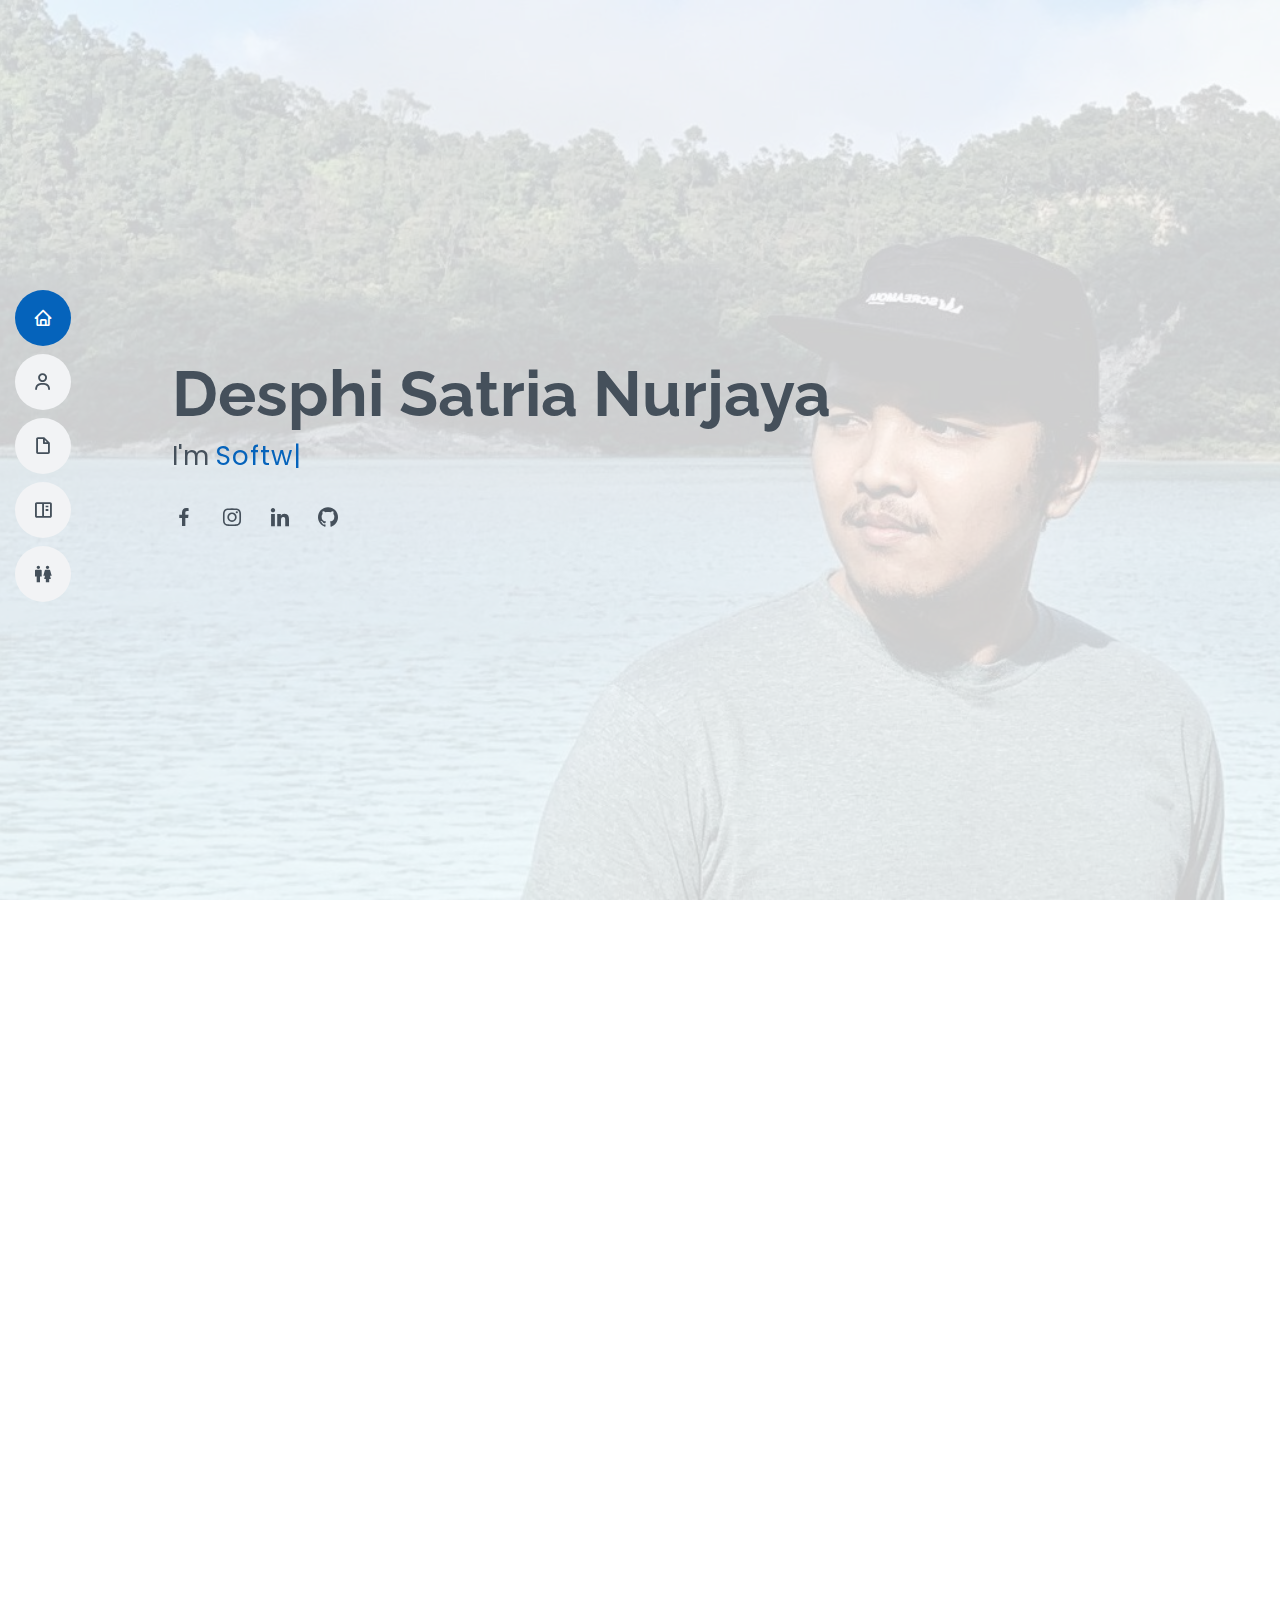
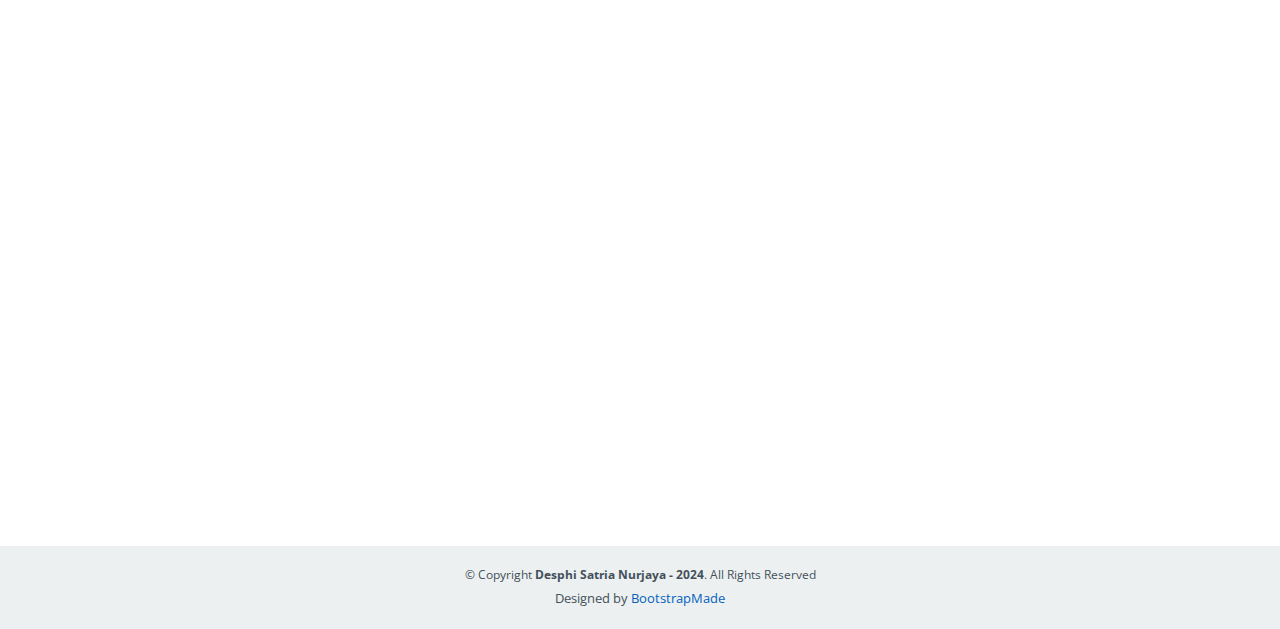
==== commit 82ff8936: "Update index.html" ====
--- a/index.html
+++ b/index.html
@@ -88,7 +88,7 @@
           </div>
           <div class="col-lg-10 pt-4 pt-lg-0 content">
             <p>
-              My 4+ years as a Software Quality Assurance Engineer in the Information Technology industry have equipped me with deep expertise in manual and automated testing across mobile (Android & iOS) and web platforms. 
+              My 5+ years as a Software Quality Assurance Engineer in the Information Technology industry have equipped me with deep expertise in manual and automated testing across mobile (Android & iOS) and web platforms. 
               I also have expertise in API and Performance testing, and includes executing all relevant testing methodologies, such as SIT, UAT, smoke, sanity, and regression testing. 
               <br><br>  
               Adaptable and communicative, build rapport easily, and own tasks with initiative. Driven by continuous learning and a passion about Information and Technology, I'm always exploring new tech, especially in Software Quality Assurance, to deliver innovative solutions that improve efficiency and quality.
@@ -227,6 +227,22 @@
         <div class="row">
           <div class="col-lg-6">
             <h3 class="resume-title">Professional Experience</h3>
+            <div class="resume-item">
+              <h4>Software Quality Assurance Engineer</h4>
+              <p><em>Mengantar Karya Bangsa - (Fulltime)</em></p>
+              <h5>Januari 2024 - Present</h5>
+              <p><em>
+                Mengantar is a delivery aggregator platform that focuses on assisting businesses and customers in addressing Cash on Delivery (COD) based delivery challenges. We provide efficient and reliable solutions to ensure that goods are safely delivered to customers.
+              </em></p>
+              <ul>
+                <li>Working in Agile/Scrum development process.</li>
+                <li>Working with Product Team, reviewing requirements based on Design, understanding the specifications from design, and providing feedback.</li>
+                <li>Create detailed, comprehensive, and well-structured test scenario using Spreadsheet and CODA.</li>
+                <li>Perform API testing using Postman and Charles Proxy.</li>
+                <li>Identify, record, document thoroughly, and track bugs using Jira.</li>
+                <li>Perform thorough regression testing when bugs are resolved and also perform sanity test or smoke test after released to production.</li>
+              </ul>
+            </div>
             <div class="resume-item">
               <h4>Software Quality Assurance Engineer</h4>
               <p><em>Telkom Indonesia - (Fulltime)</em></p>
@@ -700,4 +716,4 @@
 
 </body>
 
-</html>+</html>
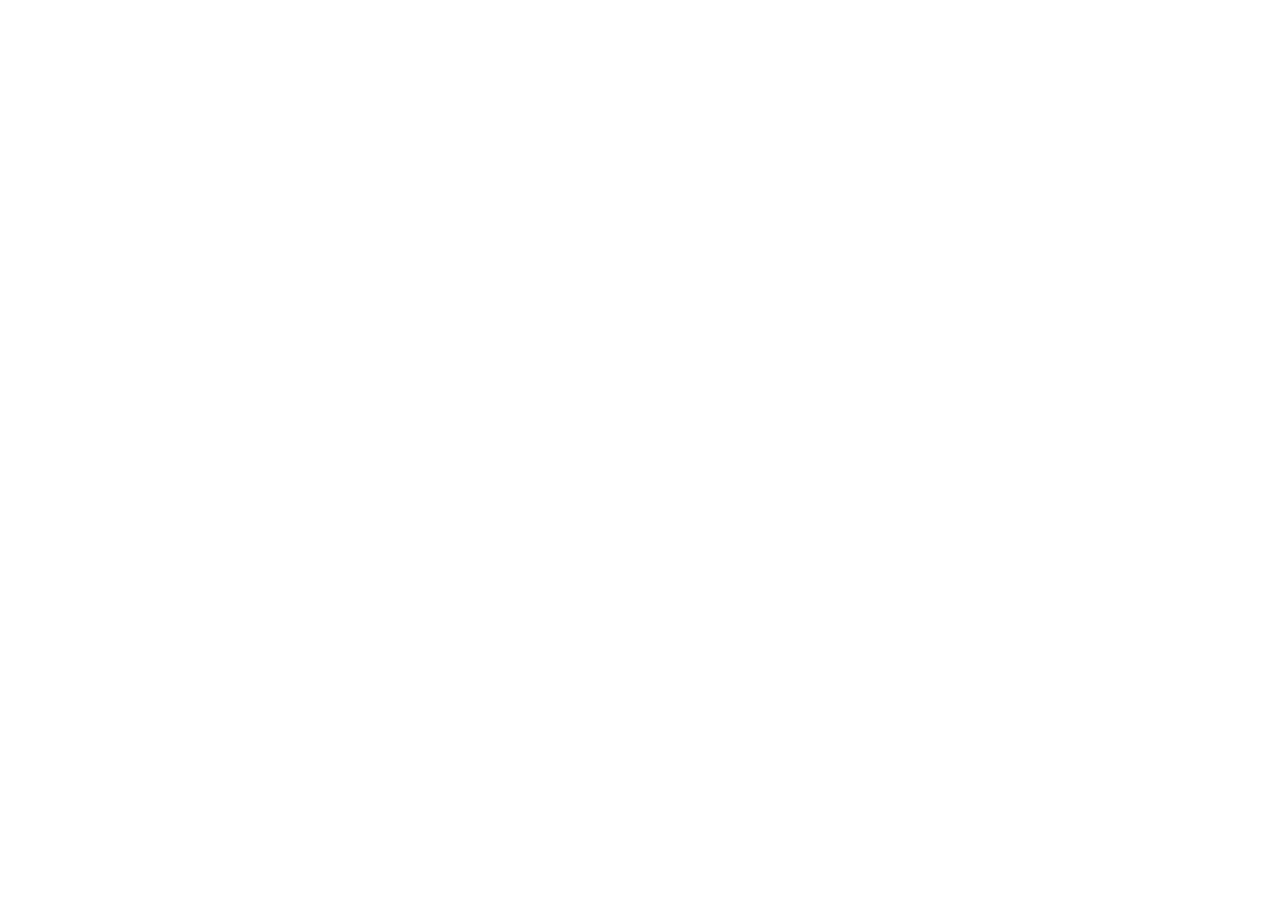
==== commit 37f342a9: "Update index.html" ====
--- a/index.html
+++ b/index.html
@@ -10,7 +10,7 @@
   <meta content="" name="keywords">
 
   <meta property="og:title" content="Desphi's Resume and Portfolio">
-  <meta property="og:description" content="My 4+ years as a Software Quality Assurance Engineer in the Information Technology industry have equipped me with deep expertise in manual and automated testing across mobile (Android & iOS) and web platforms. I also have expertise in API and Performance testing, and includes executing all relevant testing methodologies, such as SIT, UAT, smoke, sanity, and regression testing.">
+  <meta property="og:description" content="With over 5 years of experience as a Software Quality Assurance in the Information Technology industry, I have deep expertise in manual and automated testing across mobile (Android & iOS) and web platforms. I am also skilled in API testing and Performance testing, executing various testing methodologies such as SIT, UAT, smoke testing, sanity testing, and regression testing.">
   <meta property="og:image" content="assets/img/profile-img.jpg">
 
   <!-- Favicons -->
@@ -40,679 +40,7 @@
 </head>
 
 <body>
-
-  <!-- ======= Mobile nav toggle button ======= -->
-  <!-- <button type="button" class="mobile-nav-toggle d-xl-none"><i class="bi bi-list mobile-nav-toggle"></i></button> -->
-  <i class="bi bi-list mobile-nav-toggle d-xl-none"></i>
-  <!-- ======= Header ======= -->
-  <header id="header" class="d-flex flex-column justify-content-center">
-
-    <nav id="navbar" class="navbar nav-menu">
-      <ul>
-        <li><a href="#hero" class="nav-link scrollto active"><i class="bx bx-home"></i> <span>Home</span></a></li>
-        <li><a href="#about" class="nav-link scrollto"><i class="bx bx-user"></i> <span>About</span></a></li>
-        <li><a href="#resume" class="nav-link scrollto"><i class="bx bx-file-blank"></i> <span>Resume</span></a></li>
-        <li><a href="#portfolio" class="nav-link scrollto"><i class="bx bx-book-content"></i> <span>Portfolio</span></a></li>
-        <li><a href="#testimonials" class="nav-link scrollto"><i class="bx bx-male-female"></i> <span>Recommendations</span></a></li>
-      </ul>
-    </nav><!-- .nav-menu -->
-
-  </header><!-- End Header -->
-
-  <!-- ======= Hero Section ======= -->
-  <section id="hero" class="d-flex flex-column justify-content-center">
-    <div class="container" data-aos="zoom-in" data-aos-delay="100">
-      <h1>Desphi Satria Nurjaya</h1>
-      <p>I'm <span class="typed" data-typed-items="Software Quality Assurance Engineer"></span></p>
-      <div class="social-links">
-        <a href="https://www.facebook.com/despi.satria/" class="facebook" target="_blank"><i class="bx bxl-facebook"></i></a>
-        <a href="https://www.instagram.com/despisatria/" class="instagram" target="_blank"><i class="bx bxl-instagram"></i></a>
-        <a href="https://www.linkedin.com/in/despisatria/" class="linkedin" target="_blank"><i class="bx bxl-linkedin"></i></a>
-        <a href="https://www.github.com/despisatria/" class="github" target="_blank"><i class="bx bxl-github"></i></a>
-      </div>
-    </div>
-  </section><!-- End Hero -->
-
-  <main id="main">
-
-    <!-- ======= About Section ======= -->
-    <section id="about" class="about contact">
-      <div class="container" data-aos="fade-up">
-        <div class="section-title">
-          <h2>About</h2>
-        </div>
-
-        <div class="row">
-          <div class="col-lg-2">
-            <img src="assets/img/profile-img.jpg" class="img-fluid" alt="">
-          </div>
-          <div class="col-lg-10 pt-4 pt-lg-0 content">
-            <p>
-              My 5+ years as a Software Quality Assurance Engineer in the Information Technology industry have equipped me with deep expertise in manual and automated testing across mobile (Android & iOS) and web platforms. 
-              I also have expertise in API and Performance testing, and includes executing all relevant testing methodologies, such as SIT, UAT, smoke, sanity, and regression testing. 
-              <br><br>  
-              Adaptable and communicative, build rapport easily, and own tasks with initiative. Driven by continuous learning and a passion about Information and Technology, I'm always exploring new tech, especially in Software Quality Assurance, to deliver innovative solutions that improve efficiency and quality.
-            </p>
-              <!-- <div class="col-lg-3">
-                <i class="bx bx-calendar"></i> 
-                <h4>Born :</h4>
-                <strong>Bandung, December 8 1996</strong>
-              </div>
-              <div class="col-lg-3">
-                <i class="bx bx-map-pin"></i> <strong>MH.ABD.Rochman, Babakan Ciparay, Bandung</strong>
-              </div>
-              <div class="col-lg-3">
-                <i class="bx bx-phone"></i> <strong>+62 838 2105 6935</strong>
-              </div>
-              <div class="col-lg-3">
-                <i class="bx bx-envelope"></i> <strong>despi.satria@gmail.com</strong>
-              </div> -->
-            </div>
-          </div>
-          <div class="row">
-            <div class="col-lg-3">
-              <!-- <div class="info">
-                <div class="email">
-                  <i class="bi bi-calendar3"></i>
-                  <h4>Birthday :</h4>
-                  <p>8 December 1996</p>
-                </div>
-              </div> -->
-            </div>
-            <!-- <div class="col-lg-3">
-              <div class="info">
-                <div class="email">
-                  <i class="bi bi-geo-alt"></i>
-                  <h4>Address :</h4>
-                  <p>Jl. MH.ABD.Rochman, Babakan Ciparay, Bandung 40225</p>
-                </div>
-              </div>
-            </div> -->
-            <div class="col-lg-3">
-              <div class="info">
-                <div class="phone">
-                  <i class="bi bi-phone"></i>
-                  <h4>Phone :</h4>
-                  <a href="tel:6283821056935"><p>+62 838 2105 6935</p></a>
-                </div>
-              </div>
-            </div>
-            <div class="col-lg-3">
-              <div class="info">
-                <div class="phone">
-                  <i class="bi bi-envelope"></i>
-                  <h4>Email :</h4>
-                  <a href="mailto: despi.satria@gmail.com"><p>despi.satria@gmail.com</p></a>
-                </div>
-              </div>
-            </div>
-        </div>
-        
-
-      </div>
-    </section><!-- End About Section -->
-
-    <!-- ======= Skills Section ======= -->
-    <section id="facts" class="facts">
-      <div class="container" data-aos="fade-up">
-
-        <div class="section-title">
-          <h2>Skills</h2>
-          
-        </div>
-
-        <div class="row">
-          <h4 class="text-center" style="color: #0563bb;">Industry knowledge :</h4>
-          <div class="col-lg-5 offset-lg-1">
-            <ul><h5>
-              <li>Manual and Automation Testing</li>
-              <li>API Testing</li>
-              <li>Performance Testing</li>
-              <li>SIT and UAT</li>
-              <li>Smoke, Sanity, and Regression Testing</li>
-              <li>Test Scenario</li>
-            </ul></h5>
-          </div>
-          <div class="col-lg-4 offset-lg-1">
-            <ul><h5>
-              <li>Bug Tracking and Reporting</li>
-              <li>Software Testing Life Cycle</li>
-              <li>Agile Development</li>
-              <li>Scrum Development</li>
-              <li>User Experience</li>
-            </ul></h5>
-          </div>
-        </div>
-        <div class="row">
-          <h4 class="text-center" style="color: #0563bb; margin-top: 50px;">Tools, Technology, and Programming :</h4>
-          <div class="col-lg-4 offset-lg-1">
-            <ul><h5>
-              <li>Katalon Studio</li>
-              <li>Appium</li>
-              <li>Selenium</li>
-              <li>Cypress</li>
-              <li>Charles Proxy</li>
-            </ul></h5>
-          </div>
-          <div class="col-lg-3">
-            <ul><h5>
-              <li>GIT</li>
-              <li>Jira</li>
-              <li>Trello</li>
-              <li>CODA</li>
-              <li>HTML & CSS</li>
-            </ul></h5>
-          </div>
-          <div class="col-lg-3 offset-lg-1">
-            <ul><h5>
-              <li>Java</li>
-              <li>Groovy</li>
-              <li>Javascript</li>
-              <li>Python</li>
-            </ul></h5>
-          </div>
-        </div>
-
-      </div>
-    </section><!-- End Skills Section -->
-
-    <!-- ======= Resume Section ======= -->
-    <section id="resume" class="resume">
-      <div class="container" data-aos="fade-up">
-
-        <div class="section-title">
-          <h2>Resume</h2>
-        </div>
-
-        <div class="row">
-          <div class="col-lg-6">
-            <h3 class="resume-title">Professional Experience</h3>
-            <div class="resume-item">
-              <h4>Software Quality Assurance Engineer</h4>
-              <p><em>Mengantar Karya Bangsa - (Fulltime)</em></p>
-              <h5>Januari 2024 - Present</h5>
-              <p><em>
-                Mengantar is a delivery aggregator platform that focuses on assisting businesses and customers in addressing Cash on Delivery (COD) based delivery challenges. We provide efficient and reliable solutions to ensure that goods are safely delivered to customers.
-              </em></p>
-              <ul>
-                <li>Working in Agile/Scrum development process.</li>
-                <li>Working with Product Team, reviewing requirements based on Design, understanding the specifications from design, and providing feedback.</li>
-                <li>Create detailed, comprehensive, and well-structured test scenario using Spreadsheet and CODA.</li>
-                <li>Perform API testing using Postman and Charles Proxy.</li>
-                <li>Identify, record, document thoroughly, and track bugs using Jira.</li>
-                <li>Perform thorough regression testing when bugs are resolved and also perform sanity test or smoke test after released to production.</li>
-              </ul>
-            </div>
-            <div class="resume-item">
-              <h4>Software Quality Assurance Engineer</h4>
-              <p><em>Telkom Indonesia - (Fulltime)</em></p>
-              <h5>September 2021 - December 2023</h5>
-              <p><em>
-                Assigned at Agree Tribe especially at Agree Field Assistant, Agree Mart, and Agree Ecosystem as a QA Engineer. 
-                Agree is the digital product of Telkom Indonesia that connects all stakeholders that have a role in the Agriculture sectors, including Agriculture, Fisheries, and Farms, into the digital ecosystem integrated through a digital platform.
-              </em></p>
-              <ul>
-                <li>Working in Agile/Scrum development process.</li>
-                <li>Working with Product Team, reviewing requirements based on Design, understanding the specifications from design, and providing feedback.</li>
-                <li>Create detailed, comprehensive, and well-structured test scenario using Spreadsheet and CODA.</li>
-                <li>Design, develop and execute automation scripts using Katalon Studio.</li>
-                <li>Perform API testing using Postman.</li>
-                <li>Perform Load Testing using JMeter.</li>
-                <li>Identify, record, document thoroughly, and track bugs using Jira.</li>
-                <li>Perform thorough regression testing when bugs are resolved and also perform sanity test or smoke test after released to production.</li>
-                <li>Working with a cross-functional team, if there are reports of bugs from users, also help them demo the apps to users.</li>
-              </ul>
-            </div>
-            <div class="resume-item">
-              <h4>Software Quality Assurance Engineer</h4>
-              <p><em>Finansialku - (Fulltime)</em></p>
-              <h5>January 2020 - September 2021</h5>
-              <p><em>
-                Finansialku is a financial application that helps in managing and making financial planning, so that you can control your finances and achieve your financial goals.
-              </em></p>
-              <ul>
-                <li>Developing software testing life cycle in Finansialku.</li>
-                <li>Review requirements based on UI Design, understand the specifications from design and provide feedback.</li>
-                <li>Analyze the flow of new features to identify system requirements with UI/UX team.</li>
-                <li>Create, update, and maintain Test Scenarios based on requirements to ensure reliable product delivery through Spreadsheet.</li>
-                <li>Perform regression test when bugs are resolved, and also perform sanity test or smoke test after released to production.</li>
-                <li>Design, develop, and execute automation scripts using Katalon Studio on Android and Website platforms.</li>
-                <li>Perform API Testing using Postman.</li>
-                <li>Identify, record, document, and track bugs through CODA and Gitlab.</li>
-                <li>Working with a cross-functional team, if there are reports of bugs from users.</li>
-                <li>Technical Support for users. Assist and receive feedback from users about problems using the app or bug reports from them.</li>
-              </ul>
-            </div>
-            <div class="resume-item">
-              <h4>Software Quality Assurance Tester</h4>
-              <p><em>Variable Indonesia - (Parttime)</em></p>
-              <h5>March 2019 - January 2020</h5>
-              <p><em>
-                Based on Dicicilaja.com project by Adira Dicicilaja.com is a multipurpose financing application. Serving financing transactions with attractive service products from trusted partners from all over Indonesia.
-              </em></p>
-              <ul>
-                <li>Create, update, and maintain Test Scenarios using Spreadsheet.</li>
-                <li>Testing the Application (Android and Website platform).</li>
-                <li>Look for bugs/errors in the Application and document it using Spreadsheet.</li>
-                <li>Project Manager Assistant and Freelance Manager.</li>
-              </ul>
-            </div>
-          </div>  
-          <div class="col-lg-6">
-            <h3 class="resume-title">Education</h3>
-            <div class="resume-item">
-              <h4>Computer Science Education (S.Pd.)</h4>
-              <p><em>Universitas Pendidikan Indonesia (gpa: 3.66)</em></p>
-              <h5>2015 - 2019</h5>
-            </div>
-            <div class="resume-item">
-              <h4>Computer and Network Engineering</h4>
-              <p><em>SMKN 4 Bandung</em></p>
-              <h5>2012 - 2015</h5>
-            </div>
-            <h3 class="resume-title">Personal Projects</h3>
-            <div class="resume-item">
-              <h4>Software Quality Assurance Mentor</h4>
-              <p><em>Eduwork</em></p>
-              <h5>March 2022 - Present</h5>
-              <p><em>
-                Eduwork is an e-learning platform that helps students get jobs by being mentored by experienced industry mentors.
-              </em></p>
-              <p>Teaching and mentoring 11 students to become confident Software Quality Assurance professionals through impactful teaching and hands-on practice in manual testing, automated testing, API testing, and performance testing.</p>
-            </div>
-            <div class="resume-item">
-              <h4>Software Quality Assurance Tester</h4>
-              <p><em>The Bro Project</em></p>
-              <h5>July 2022 - December 2022</h5>
-              <p><em>Bro App is a private digital wallet service that can only be used by employees of a specific company.</em></p>
-              <p>Manual Testing for <b>Android and iOS platforms</b>. Starting from creating a Test Scenario for testing the application and look for bugs/errors in the application and document it. Also perform API Testing.</p>
-              <hr>
-              <p><em>HCIS Project</em></p>
-              <h5>July 2022 - September 2022</h5>
-              <p><em>HCIS (Human Cappital Information System) is an integrated application to support the implementation of Human Capital Divisioin alignment in the organization/company.</em></p>
-              <p>Manual Testing for <b>Website platforms</b>. Starting from creating a Test Scenario for testing the application and look for bugs/errors in the application and document it. Also perform API Testing.</p>
-              <hr>
-              <p><em>Flona Project</em></p>
-              <h5>January 2022 - March 2022</h5>
-              <p><em>Flona is ecommerce for fauna (Houseplant)</em></p>
-              <p>Manual Testing for <b>Website platforms</b>. Starting from creating a Test Scenario for testing the application and look for bugs/errors in the application and document it. Also perform API Testing.</p>
-              <hr>
-              <p><em>My First Step BJB Project</em></p>
-              <h5>November 2020 - January 2021</h5>
-              <p><em>My First Step BJB is an application used by newcomers to make it easier to live and understand the work environment and culture during the probation period.</em></p>
-              <p>Manual Testing for <b>Android, iOS, and Website platforms</b>. Starting from creating a Test Scenario for testing the application and look for bugs/errors in the application and document it. Also perform API Testing.</p>
-              <hr>
-              <p><em>Daikin EStore Project</em></p>
-              <h5>March 2020 - August 2020</h5>
-              <p><em>Daikin EStore is an application that provides easy access for Daikin Dealers and Service Partners</em></p>
-              <p>Manual Testing for <b>Android and Website platforms</b>. Starting from creating a Test Scenario for testing the application and look for bugs/errors in the application and document it.</p>
-            </div>
-          </div>
-        </div>
-
-      </div>
-    </section><!-- End Resume Section -->
-
-    <!-- ======= Portfolio Section ======= -->
-    <section id="portfolio" class="portfolio section-bg">
-      <div class="container" data-aos="fade-up">
-
-        <div class="section-title">
-          <h2>Portfolio</h2>
-          <p><em>
-            <h3><a href="https://drive.google.com/file/d/1lv7_yPN_jiHLDruNyYYyrJpcp-5WpaWV/view?usp=sharing" target="_blank">Click here</a> to view portfolio details</h3>
-          </em></p>
-         
-        </div>
-
-        <div class="row">
-          <div class="col-lg-12 d-flex justify-content-center" data-aos="fade-up" data-aos-delay="100">
-            <ul id="portfolio-flters">
-              <li data-filter="*" class="filter-active">All</li>
-              <li data-filter=".filter-agreemart">Agree Mart</li>
-              <li data-filter=".filter-agreee-cosystem">Agree Ecosystem</li>
-              <li data-filter=".filter-agree-fieldassistant">Agree Field Assistant</li>
-              <li data-filter=".filter-mfs-bjb">MFS BJB</li>
-              <li data-filter=".filter-daikin-accessories">Daikin Accessories</li>
-              <li data-filter=".filter-finansialku">Finansialku.com</li>
-              <li data-filter=".filter-dicicilaja">Dicicilaja.com</li>
-            </ul>
-          </div>
-        </div>
-
-        <div class="row portfolio-container" data-aos="fade-up" data-aos-delay="200">
-
-          <div class="col-lg-4 col-md-6 portfolio-item filter-agreemart">
-            <div class="portfolio-wrap">
-              <img src="assets/img/portfolio/agreemart.jpg" class="img-fluid" alt="">
-              <div class="portfolio-info">
-                <h4>Agree Mart</h4>
-                <p>Mobile App</p>
-                <div class="portfolio-links">
-                  <a href="assets/img/portfolio/agreemart.jpg" data-gallery="portfolioGallery" class="portfolio-lightbox" title="Agree Mart"><i class="bx bx-plus"></i></a>
-                  <a href="details-agreemart.html" class="portfolio-details-lightbox" data-glightbox="type: external" title="Portfolio Details"><i class="bx bx-link"></i></a>
-                </div>
-              </div>
-            </div>
-          </div>
-
-          <div class="col-lg-4 col-md-6 portfolio-item filter-agreee-cosystem">
-            <div class="portfolio-wrap">
-              <img src="assets/img/portfolio/agree-ecosystem.jpg" class="img-fluid" alt="">
-              <div class="portfolio-info">
-                <h4>Agree Ecosystem</h4>
-                <p>Mobile App</p>
-                <div class="portfolio-links">
-                  <a href="assets/img/portfolio/agree-ecosystem.jpg" data-gallery="portfolioGallery" class="portfolio-lightbox" title="Agree Ecosystem"><i class="bx bx-plus"></i></a>
-                  <a href="details-agree-ecosystem.html" class="portfolio-details-lightbox" data-glightbox="type: external" title="Portfolio Details"><i class="bx bx-link"></i></a>
-                </div>
-              </div>
-            </div>
-          </div>
-
-          <div class="col-lg-4 col-md-6 portfolio-item filter-agree-fieldassistant">
-            <div class="portfolio-wrap">
-              <img src="assets/img/portfolio/agree-fieldassistant.jpg" class="img-fluid" alt="">
-              <div class="portfolio-info">
-                <h4>Agree Field Assistant</h4>
-                <p>Mobile App</p>
-                <div class="portfolio-links">
-                  <a href="assets/img/portfolio/agree-fieldassistant.jpg" data-gallery="portfolioGallery" class="portfolio-lightbox" title="Agree Field Assistant"><i class="bx bx-plus"></i></a>
-                  <a href="details-agree-fieldassistant.html" class="portfolio-details-lightbox" data-glightbox="type: external" title="Portfolio Details"><i class="bx bx-link"></i></a>
-                </div>
-              </div>
-            </div>
-          </div>
-
-          <div class="col-lg-4 col-md-6 portfolio-item filter-mfs-bjb">
-            <div class="portfolio-wrap">
-              <img src="assets/img/portfolio/mfs-bjb.jpg" class="img-fluid" alt="">
-              <div class="portfolio-info">
-                <h4>MFS BJB</h4>
-                <p>Mobile App</p>
-                <div class="portfolio-links">
-                  <a href="assets/img/portfolio/mfs-bjb.jpg" data-gallery="portfolioGallery" class="portfolio-lightbox" title="MFS BJB Mobile"><i class="bx bx-plus"></i></a>
-                  <a href="details-mfs-bjb.html" class="portfolio-details-lightbox" data-glightbox="type: external" title="Portfolio Details"><i class="bx bx-link"></i></a>
-                </div>
-              </div>
-            </div>
-          </div>
-
-          <div class="col-lg-4 col-md-6 portfolio-item filter-mfs-bjb">
-            <div class="portfolio-wrap">
-              <img src="assets/img/portfolio/mfs-bjb-web.jpg" class="img-fluid" alt="">
-              <div class="portfolio-info">
-                <h4>MFS BJB</h4>
-                <p>Website App</p>
-                <div class="portfolio-links">
-                  <a href="assets/img/portfolio/mfs-bjb-web.jpg" data-gallery="portfolioGallery" class="portfolio-lightbox" title="MFS BJB Website"><i class="bx bx-plus"></i></a>
-                  <a href="details-mfs-bjb.html" class="portfolio-details-lightbox" data-glightbox="type: external" title="Portfolio Details"><i class="bx bx-link"></i></a>
-                </div>
-              </div>
-            </div>
-          </div>
-
-          <div class="col-lg-4 col-md-6 portfolio-item filter-daikin-accessories">
-            <div class="portfolio-wrap">
-              <img src="assets/img/portfolio/daikin.jpg" class="img-fluid" alt="">
-              <div class="portfolio-info">
-                <h4>Daikin Accessories</h4>
-                <p>Mobile App</p>
-                <div class="portfolio-links">
-                  <a href="assets/img/portfolio/daikin.jpg" data-gallery="portfolioGallery" class="portfolio-lightbox" title="Daikin Accessories Mobile"><i class="bx bx-plus"></i></a>
-                  <a href="details-daikin.html" class="portfolio-details-lightbox" data-glightbox="type: external" title="Portfolio Details"><i class="bx bx-link"></i></a>
-                </div>
-              </div>
-            </div>
-          </div>
-
-          <div class="col-lg-4 col-md-6 portfolio-item filter-daikin-accessories">
-            <div class="portfolio-wrap">
-              <img src="assets/img/portfolio/daikin-web.jpg" class="img-fluid" alt="">
-              <div class="portfolio-info">
-                <h4>Daikin Accessories</h4>
-                <p>Website App</p>
-                <div class="portfolio-links">
-                  <a href="assets/img/portfolio/daikin-web.jpg" data-gallery="portfolioGallery" class="portfolio-lightbox" title="Daikin Accessories Website"><i class="bx bx-plus"></i></a>
-                  <a href="details-daikin.html" class="portfolio-details-lightbox" data-glightbox="type: external" title="Portfolio Details"><i class="bx bx-link"></i></a>
-                </div>
-              </div>
-            </div>
-          </div>
-
-          <div class="col-lg-4 col-md-6 portfolio-item filter-finansialku">
-            <div class="portfolio-wrap">
-              <img src="assets/img/portfolio/finansialku.jpg" class="img-fluid" alt="">
-              <div class="portfolio-info">
-                <h4>Finansialku.com</h4>
-                <p>Mobile App</p>
-                <div class="portfolio-links">
-                  <a href="assets/img/portfolio/finansialku.jpg" data-gallery="portfolioGallery" class="portfolio-lightbox" title="Finansialku.com Mobile"><i class="bx bx-plus"></i></a>
-                  <a href="details-finansialku.html" class="portfolio-details-lightbox" data-glightbox="type: external" title="Portfolio Details"><i class="bx bx-link"></i></a>
-                </div>
-              </div>
-            </div>
-          </div>
-
-          <div class="col-lg-4 col-md-6 portfolio-item filter-finansialku">
-            <div class="portfolio-wrap">
-              <img src="assets/img/portfolio/finansialku-web.jpg" class="img-fluid" alt="">
-              <div class="portfolio-info">
-                <h4>Finansialku.com</h4>
-                <p>Website App</p>
-                <div class="portfolio-links">
-                  <a href="assets/img/portfolio/finansialku-web.jpg" data-gallery="portfolioGallery" class="portfolio-lightbox" title="Finansialku.com Website"><i class="bx bx-plus"></i></a>
-                  <a href="details-finansialku.html" class="portfolio-details-lightbox" data-glightbox="type: external" title="Portfolio Details"><i class="bx bx-link"></i></a>
-                </div>
-              </div>
-            </div>
-          </div>
-
-          <div class="col-lg-4 col-md-6 portfolio-item filter-dicicilaja">
-            <div class="portfolio-wrap">
-              <img src="assets/img/portfolio/dicicilaja.jpg" class="img-fluid" alt="">
-              <div class="portfolio-info">
-                <h4>Dicicilaja.com</h4>
-                <p>Mobile App</p>
-                <div class="portfolio-links">
-                  <a href="assets/img/portfolio/dicicilaja.jpg" data-gallery="portfolioGallery" class="portfolio-lightbox" title="Dicicilaja.com Mobile"><i class="bx bx-plus"></i></a>
-                  <a href="details-dicicilaja.html" class="portfolio-details-lightbox" data-glightbox="type: external" title="Portfolio Details"><i class="bx bx-link"></i></a>
-                </div>
-              </div>
-            </div>
-          </div>
-
-          <div class="col-lg-4 col-md-6 portfolio-item filter-dicicilaja">
-            <div class="portfolio-wrap">
-              <img src="assets/img/portfolio/dicicilaja-web.jpg" class="img-fluid" alt="">
-              <div class="portfolio-info">
-                <h4>Dicicilaja.com</h4>
-                <p>Website App</p>
-                <div class="portfolio-links">
-                  <a href="assets/img/portfolio/dicicilaja-web.jpg" data-gallery="portfolioGallery" class="portfolio-lightbox" title="Dicicilaja.com Website"><i class="bx bx-plus"></i></a>
-                  <a href="details-dicicilaja.html" class="portfolio-details-lightbox" data-glightbox="type: external" title="Portfolio Details"><i class="bx bx-link"></i></a>
-                </div>
-              </div>
-            </div>
-          </div>
-
-        </div>
-      </div>
-    </section><!-- End Portfolio Section -->
-    <!-- ======= Testimonials Section ======= -->
-    <section id="testimonials" class="testimonials section-bg">
-      <div class="container" data-aos="fade-up">
-
-        <div class="section-title">
-          <h2>Recommendations</h2>
-        </div>
-
-        <div class="testimonials-slider swiper" data-aos="fade-up" data-aos-delay="100">
-          <div class="swiper-wrapper">
-            
-            <div class="swiper-slide">
-              <div class="testimonial-item">
-                <img src="assets/img/testimonials/testimonials-7.jpeg" class="testimonial-img" alt="">
-                <h3>Erna Novia Safitri</h3>
-                <h4>QA Engineer</h4>
-                <p>
-                  <i class="bx bxs-quote-alt-left quote-icon-left"></i>
-                  I very recommend Satria as a professional quality assurance. I worked with him for about 2 years, he was very detailed and critical. He is the best partner, friend and mentor. I am sure Satria will contribute optimally to a team. Good luck, Satria, thank you for the extraordinary experience as a partner at Agree
-                  <i class="bx bxs-quote-alt-right quote-icon-right"></i>
-                </p>
-              </div>
-            </div><!-- End testimonial item -->
-
-            <div class="swiper-slide">
-              <div class="testimonial-item">
-                <img src="assets/img/testimonials/testimonials-8.jpeg" class="testimonial-img" alt="">
-                <h3>Irfan Nurdian Salman</h3>
-                <h4>Digital Product Manager</h4>
-                <p>
-                  <i class="bx bxs-quote-alt-left quote-icon-left"></i>
-                  Desphi has been an invaluable member of our team as a meticulous and dedicated Quality Assurance professional. He attention to detail, perseverance, and thorough documentation have significantly contributed to the overall quality of our projects. Desphi excels in automation testing, showcasing her technical proficiency and efficiency. He commitment to delivering high-quality work is commendable, and I highly recommend Desphi for his exceptional skills and contributions to any QA role. He is an asset to any team, and his expertise ensures the successful delivery of reliable and top-notch software products.
-                  <i class="bx bxs-quote-alt-right quote-icon-right"></i>
-                </p>
-              </div>
-            </div><!-- End testimonial item -->
-
-            <div class="swiper-slide">
-              <div class="testimonial-item">
-                <img src="assets/img/testimonials/testimonials-9.jpeg" class="testimonial-img" alt="">
-                <h3>Muhamad Gibran Augusthiko</h3>
-                <h4>UI Designer</h4>
-                <p>
-                  <i class="bx bxs-quote-alt-left quote-icon-left"></i>
-                  As a UI designer, my collaboration with Desphi in the realm of Quality Assurance has been nothing short of exceptional. Desphi brings an amazing attention to detail to every project, ensuring that the design not only meets but exceeds the highest standards. His diligence in the Quality Assurance role has been instrumental in ensuring that the design flows seamlessly and aligns perfectly with the feasibility requirements of the developer team.
-                 <br><br>Desphi is not only a diligent person in his professional capacity but also a pleasure to work with. I have been very happy working alongside him, appreciating not only his professional competence but also his pleasant demeanor, both within and outside of the workplace. His positive attitude and attention to detail make him an outstanding professional in the field, and I wholeheartedly recommend Desphi for any role that values a combination of design expertise, Quality Assurance proficiency, and a personable, collaborative approach.     
-                  <i class="bx bxs-quote-alt-right quote-icon-right"></i>
-                </p>
-              </div>
-            </div><!-- End testimonial item -->
-            
-            <div class="swiper-slide">
-              <div class="testimonial-item">
-                <img src="assets/img/testimonials/testimonials-5.jpeg" class="testimonial-img" alt="">
-                <h3>Rahman Abdul Razak</h3>
-                <h4>UX Designer</h4>
-                <p>
-                  <i class="bx bxs-quote-alt-left quote-icon-left"></i>
-                  As a UX Designer, I can't emphasize enough how crucial Desphi's role as a QA Engineer is in our collaborative projects. <br> Desphi's meticulous attention to detail, unwavering commitment to quality, and remarkable technical capabilities have been an absolute game-changer for our team. Desphi, you are not just a QA Engineer; you are the guardian of quality who ensures that every user interaction is flawless. Your ability to spot even the tiniest imperfections, your thorough test planning, and your expertise in automation and manual testing make you an invaluable asset to our team. Thank you, Desphi, for your exceptional skills and tireless commitment to quality. Your partnership has been a cornerstone of our success, and I'm eager to continue our collaborative journey together
-                  <i class="bx bxs-quote-alt-right quote-icon-right"></i>
-                </p>
-              </div>
-            </div><!-- End testimonial item -->
-
-            <div class="swiper-slide">
-              <div class="testimonial-item">
-                <img src="assets/img/testimonials/testimonials-6.jpeg" class="testimonial-img" alt="">
-                <h3>Sang Made Naufal</h3>
-                <h4>Digital Product Manager</h4>
-                <p>
-                  <i class="bx bxs-quote-alt-left quote-icon-left"></i>
-                  I know Desphi so well. I usually call him Kang Desphi (Kang = Brother in sundanese). We have been working for around 2,5 years. He is so detail, a great friendly reminder for the team. Also not afraid to always face the new challenge in product. Also a hardworker, because he will work through nights and weekends if he asked to. Whoever work with Kang Desphi, will be one of the luckiest team because he will find bugs, defects, or any frauds that anyone else might not find. I wish you all the best, Kang Desphi. Love you, Brother. ❤️
-                  <i class="bx bxs-quote-alt-right quote-icon-right"></i>
-                </p>
-              </div>
-            </div><!-- End testimonial item -->
-            <div class="swiper-slide">
-              <div class="testimonial-item">
-                <img src="assets/img/testimonials/testimonials-3.jpg" class="testimonial-img" alt="">
-                <h3>Joseph Sanjaya</h3>
-                <h4>Software Engineer (Android)</h4>
-                <p>
-                  <i class="bx bxs-quote-alt-left quote-icon-left"></i>
-                  He understands the software code deficiencies. He understands testing software and how to improve its efficiency. He could place software under severe stress to test its mettle. Desphi's creativity is his top trait. Desphi has an enterprising thought process and personality that is continually thinking out-of-the-box.
-                  <i class="bx bxs-quote-alt-right quote-icon-right"></i>
-                </p>
-              </div>
-            </div><!-- End testimonial item -->
-            <div class="swiper-slide">
-              <div class="testimonial-item">
-                <img src="assets/img/testimonials/testimonials-1.jpg" class="testimonial-img" alt="">
-                <h3>Rizky Destian</h3>
-                <h4>UI Designer</h4>
-                <p>
-                  <i class="bx bxs-quote-alt-left quote-icon-left"></i>
-                  Desphi is a professional and great QA Engineer, I've collaborated with him for almost a year. He's a good analyst problem and enterprising thought process. I'm happy to discuss with him about user experience.
-                  <i class="bx bxs-quote-alt-right quote-icon-right"></i>
-                </p>
-              </div>
-            </div><!-- End testimonial item -->
-            <div class="swiper-slide">
-              <div class="testimonial-item">
-                <img src="assets/img/testimonials/testimonials-4.jpeg" class="testimonial-img" alt="">
-                <h3>Ariya Agustian Riyadhi</h3>
-                <h4>Full Stack Developer</h4>
-                <p>
-                  <i class="bx bxs-quote-alt-left quote-icon-left"></i>
-                  Desphi has a strong understanding of testing methodologies and is skilled at designing and executing test cases. He also have excellent communication skills and are a valuable member of any team. In particular, Desphi played a key role in finding and fixing a particularly tricky bug that had been plaguing our project for weeks. I highly recommend Desphi as a QA engineer – he is reliable, competent, and always a pleasure to work with.
-                  <i class="bx bxs-quote-alt-right quote-icon-right"></i>
-                </p>
-              </div>
-            </div><!-- End testimonial item -->
-            <div class="swiper-slide">
-              <div class="testimonial-item">
-                <img src="assets/img/testimonials/testimonials-2.jpg" class="testimonial-img" alt="">
-                <h3>Indra Prasetya</h3>
-                <h4>Backend Engineer</h4>
-                <p>
-                  <i class="bx bxs-quote-alt-left quote-icon-left"></i>
-                  He's good QA Engineer and analyst problem.
-                  <i class="bx bxs-quote-alt-right quote-icon-right"></i>
-                </p>
-              </div>
-            </div><!-- End testimonial item -->
-
-            
-          </div>
-          <div class="swiper-pagination"></div>
-        </div>
-
-      </div>
-    </section><!-- End Testimonials Section -->
-  </main><!-- End #main -->
-
-  <!-- ======= Footer ======= -->
-  <footer id="footer">
-    <div class="container">
-      <!-- <h3>Brandon Johnson</h3>
-      <p>Et aut eum quis fuga eos sunt ipsa nihil. Labore corporis magni eligendi fuga maxime saepe commodi placeat.</p>
-      <div class="social-links">
-        <a href="#" class="facebook"><i class="bx bxl-facebook"></i></a>
-        <a href="#" class="instagram"><i class="bx bxl-instagram"></i></a>
-        <a href="#" class="google-plus"><i class="bx bxl-skype"></i></a>
-        <a href="#" class="linkedin"><i class="bx bxl-linkedin"></i></a>
-      </div> -->
-      <div class="copyright">
-        &copy; Copyright <strong><span>Desphi Satria Nurjaya - 2024</span></strong>. All Rights Reserved
-      </div>
-      <div class="credits">
-        <!-- All the links in the footer should remain intact. -->
-        <!-- You can delete the links only if you purchased the pro version. -->
-        <!-- Licensing information: [license-url] -->
-        <!-- Purchase the pro version with working PHP/AJAX contact form: https://bootstrapmade.com/free-html-bootstrap-template-my-resume/ -->
-        Designed by <a href="https://bootstrapmade.com/" target="_blank">BootstrapMade</a>
-      </div>
-    </div>
-  </footer><!-- End Footer -->
-
-  <div id="preloader"></div>
-  <a href="#" class="back-to-top d-flex align-items-center justify-content-center"><i class="bi bi-arrow-up-short"></i></a>
-
-  <!-- Vendor JS Files -->
-  <script src="assets/vendor/purecounter/purecounter_vanilla.js"></script>
-  <script src="assets/vendor/aos/aos.js"></script>
-  <script src="assets/vendor/bootstrap/js/bootstrap.bundle.min.js"></script>
-  <script src="assets/vendor/glightbox/js/glightbox.min.js"></script>
-  <script src="assets/vendor/isotope-layout/isotope.pkgd.min.js"></script>
-  <script src="assets/vendor/swiper/swiper-bundle.min.js"></script>
-  <script src="assets/vendor/typed.js/typed.min.js"></script>
-  <script src="assets/vendor/waypoints/noframework.waypoints.js"></script>
-  <script src="assets/vendor/php-email-form/validate.js"></script>
-
-  <!-- Template Main JS File -->
-  <script src="assets/js/main.js"></script>
+<iframe src="https://coda.io/embed/dQ4K6XVhZX/_suwVVFY-?viewMode=embedplay" width=900 height=500 style="max-width: 100%;" allow="fullscreen"></iframe>
 
 </body>
 
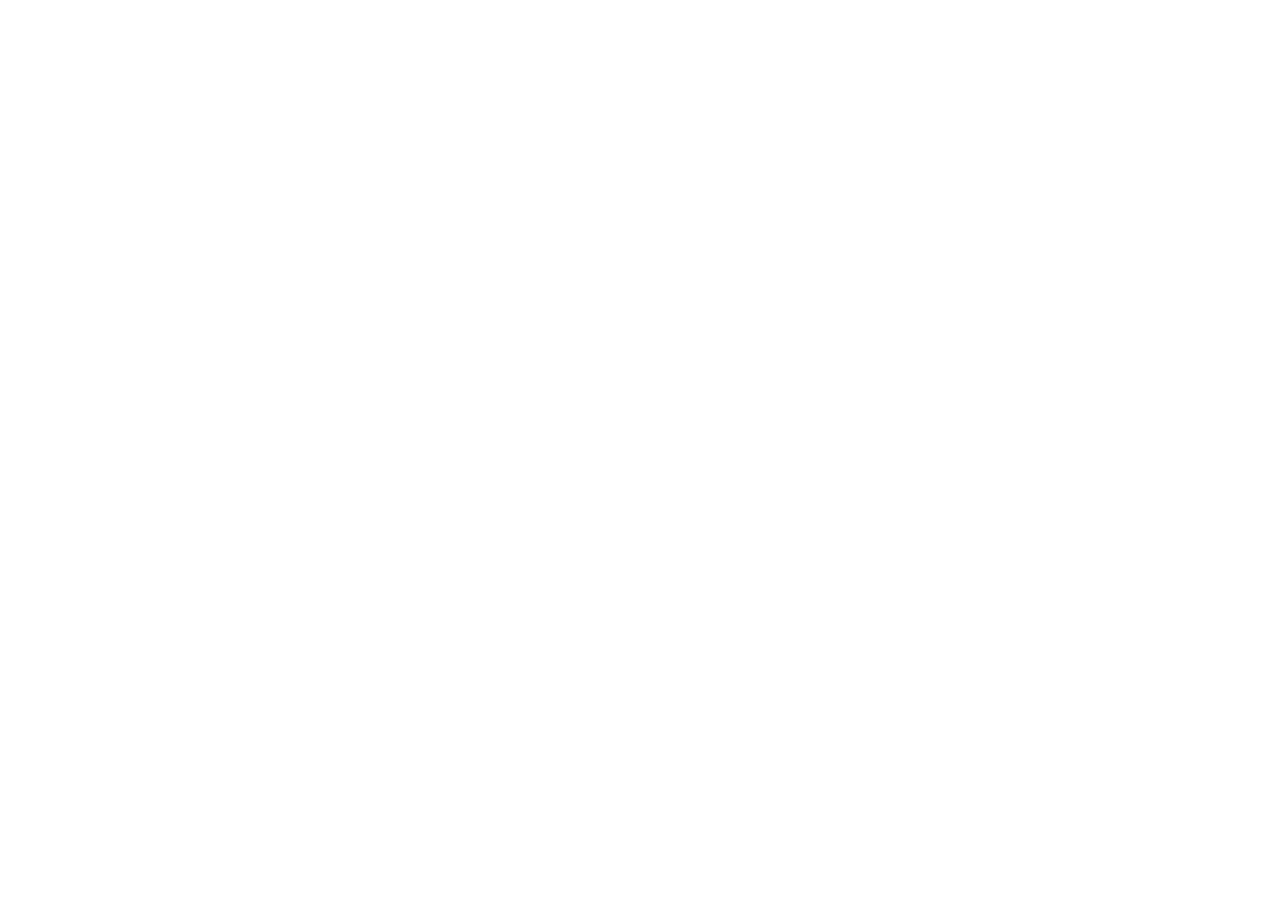
==== commit 1eed473c: "Update index.html" ====
--- a/index.html
+++ b/index.html
@@ -40,8 +40,9 @@
 </head>
 
 <body>
-<iframe src="https://coda.io/embed/dQ4K6XVhZX/_suwVVFY-?viewMode=embedplay" width=900 height=500 style="max-width: 100%;" allow="fullscreen"></iframe>
-
+  <div class="embed-responsive embed-responsive-16by9">
+   <iframe class="embed-responsive-item" src="https://coda.io/embed/dQ4K6XVhZX/_suwVVFY-?viewMode=embedplay&hideSections=true" width=100% height=900 style="max-width"></iframe>
+  </div>
 </body>
 
 </html>
